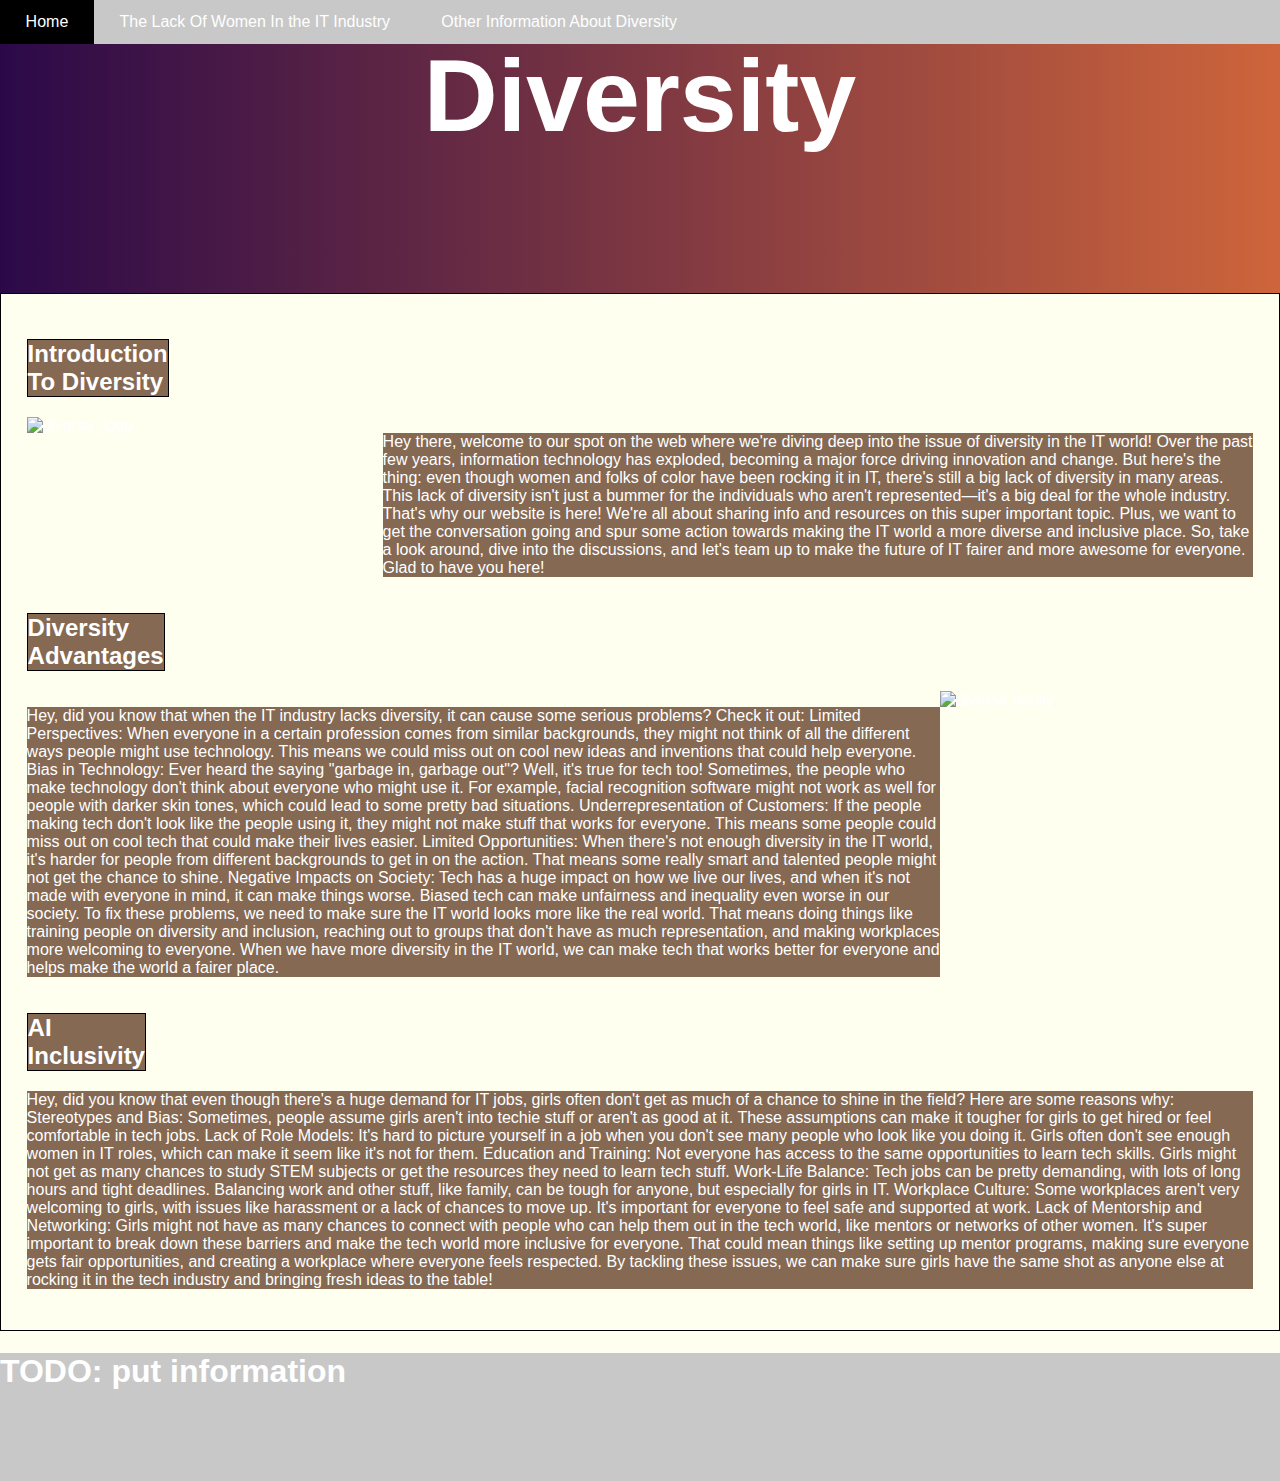
==== index.html @ 940029f0 "Commit 1 For Date:13/02/24" ====
<!DOCTYPE html>
<html lang="en-US">
    <head>
        <title>Diversity In The IT Sector</title>
        <meta charset="UTF-8">
        <meta name="viewport" content="width=device-width, initial-scale=1.0">
        <link rel="stylesheet" href="Hover-master/css/hover-min.css">
        <link rel="stylesheet" href="stylesheet.css">
        <ul>
            <li><a href="index.html">Home</a></li>
            <li><a href="page_2.html">The Lack Of Women In the IT Industry</a></li>
            <li><a href="page_3.html">Other Information About Diversity</a></li>
        </ul>
    </head>
    <body>
            <div class="main_text">
                <div class="main_title">
                    <h1>Diversity</h1>  
                </div>
                <div class="paragraphs">
                    <h2>Introduction To Diversity</h2>
                    <div class="introduction_to_diversity">
                        <img src="Images/image_1.avif" alt="diverse_logo" width="356" height="161">
                        <p>
                            Hey there, welcome to our spot on the web where we're diving deep into the issue of diversity in the IT world! Over the past few years, 
                            information technology has exploded, becoming a major force driving innovation and change. But here's the thing: 
                            even though women and folks of color have been rocking it in IT, there's still a big lack of diversity in many areas.
                            This lack of diversity isn't just a bummer for the individuals who aren't represented—it's a big deal for the whole industry. 
                            That's why our website is here! We're all about sharing info and resources on this super important topic. 
                            Plus, we want to get the conversation going and spur some action towards making the IT world a more diverse and inclusive place.
                            So, take a look around, dive into the discussions, and let's team up to make the future of IT fairer and more awesome for everyone. Glad to have you here!
                        </p>
                    </div>
                    <h2>Diversity Advantages</h2>
                    <div class="diversity_advantages">
                        <p>
                            Hey, did you know that when the IT industry lacks diversity, it can cause some serious problems? Check it out:
                            Limited Perspectives: When everyone in a certain profession comes from similar backgrounds, 
                            they might not think of all the different ways people might use technology. 
                            This means we could miss out on cool new ideas and inventions that could help everyone.
                            Bias in Technology: Ever heard the saying "garbage in, garbage out"? Well, it's true for tech too! Sometimes, 
                            the people who make technology don't think about everyone who might use it. For example, facial recognition software might not work 
                            as well for people with darker skin tones, which could lead to some pretty bad situations.
                            Underrepresentation of Customers: If the people making tech don't look like the people using it, 
                            they might not make stuff that works for everyone. 
                            This means some people could miss out on cool tech that could make their lives easier.
                            Limited Opportunities: When there's not enough diversity in the IT world, it's harder for people 
                            from different backgrounds to get in on the action. 
                            That means some really smart and talented people might not get the chance to shine.
                            Negative Impacts on Society: Tech has a huge impact on how we live our lives, and when 
                            it's not made with everyone in mind, it can make things worse. 
                            Biased tech can make unfairness and inequality even worse in our society.
                            To fix these problems, we need to make sure the IT world looks more like the real world. 
                            That means doing things like training people on diversity and inclusion, 
                            reaching out to groups that don't have as much representation, and making workplaces more 
                            welcoming to everyone. When we have more diversity in the IT world, 
                            we can make tech that works better for everyone and helps make the world a fairer place.
                        </p>
                        <img src="Images/nomad-family-traveling-living-van.avif" alt="diverse family" width="313" height="208">
                    </div>
                    <h2>AI Inclusivity</h2>
                    <p>
                        Hey, did you know that even though there's a huge demand for IT jobs, girls often don't get as much of a chance to shine in the field? Here are some reasons why:
                        Stereotypes and Bias: Sometimes, people assume girls aren't into techie stuff or aren't as good at it. 
                        These assumptions can make it tougher for girls to get hired or feel comfortable in tech jobs.
                        Lack of Role Models: It's hard to picture yourself in a job when you don't see many people who look like you doing it. 
                        Girls often don't see enough women in IT roles, which can make it seem like it's not for them.
                        Education and Training: Not everyone has access to the same opportunities to learn tech skills. 
                        Girls might not get as many chances to study STEM subjects or get the resources they need to learn tech stuff.
                        Work-Life Balance: Tech jobs can be pretty demanding, with lots of long hours and tight deadlines. 
                        Balancing work and other stuff, like family, can be tough for anyone, but especially for girls in IT.
                        Workplace Culture: Some workplaces aren't very welcoming to girls, with issues like harassment or a lack of chances to move up. 
                        It's important for everyone to feel safe and supported at work.
                        Lack of Mentorship and Networking: Girls might not have as many chances to connect with people who can help them out in the tech world, like mentors or networks of other women.
                        It's super important to break down these barriers and make the tech world more inclusive for everyone. 
                        That could mean things like setting up mentor programs, making sure everyone gets fair opportunities, 
                        and creating a workplace where everyone feels respected. By tackling these issues, we can make sure girls have the 
                        same shot as anyone else at rocking it in the tech industry and bringing fresh ideas to the table!
                    </p>
                    <p>
                    
                </p>
            </div>    
        </div>
        <footer>
            <h1>TODO: put information</h1>
        </footer>
    </body>
</html>
---- stylesheet.css ----
.main_title {
    text-align: center;
    background-color: rgb(8, 121, 177) ;
    margin-top: -2.5vw;
    color: white;
    height: 20vw;
    width: 100%;
    font-size: 4vw;
    background: hsla(272, 78%, 16%, 1);
    background: linear-gradient(90deg, hsla(272, 78%, 16%, 1) 0%, hsla(17, 60%, 52%, 1) 100%);
}

body {
    font-family: 'Trebuchet MS', 'Lucida Sans Unicode', 'Lucida Grande', 'Lucida Sans', Arial, sans-serif;
    background-color: rgb(255,255,240);
    margin: 0;
}

ul {
    list-style-type: none;
    margin: 0;
    padding: 0;
    overflow: hidden;
    background-color: rgb(200,200,200);
    position: fixed;
    top: 0;
    left: 0;
    width: 100%;
}

li {
    float: left;
  }
  
li a {
    display: block;
    color: white;
    text-align: center;
    padding: 1vw 2vw;
    text-decoration: none;
}

li a:hover {
    background-color: black;
}

footer {
    background-color: rgb(200,200,200);
    width: 100%;
    height: 10vw;
    color: white;
}

.introduction_to_diversity {
    display: flex;
}

.diversity_advantages {
    display: flex;
}

h2 {
    background-color: rgb(133,105,83);
    border-color: black;
    border-style: groove;
    border-width: thin;
    width: min-content;
    color: white;
}   

.paragraphs {
    padding: 2vw;
    border-color: black;
    border-style: groove;
    border-width: thin;
    color: white;
}

p {
    background-color: rgb(133,105,83);
}
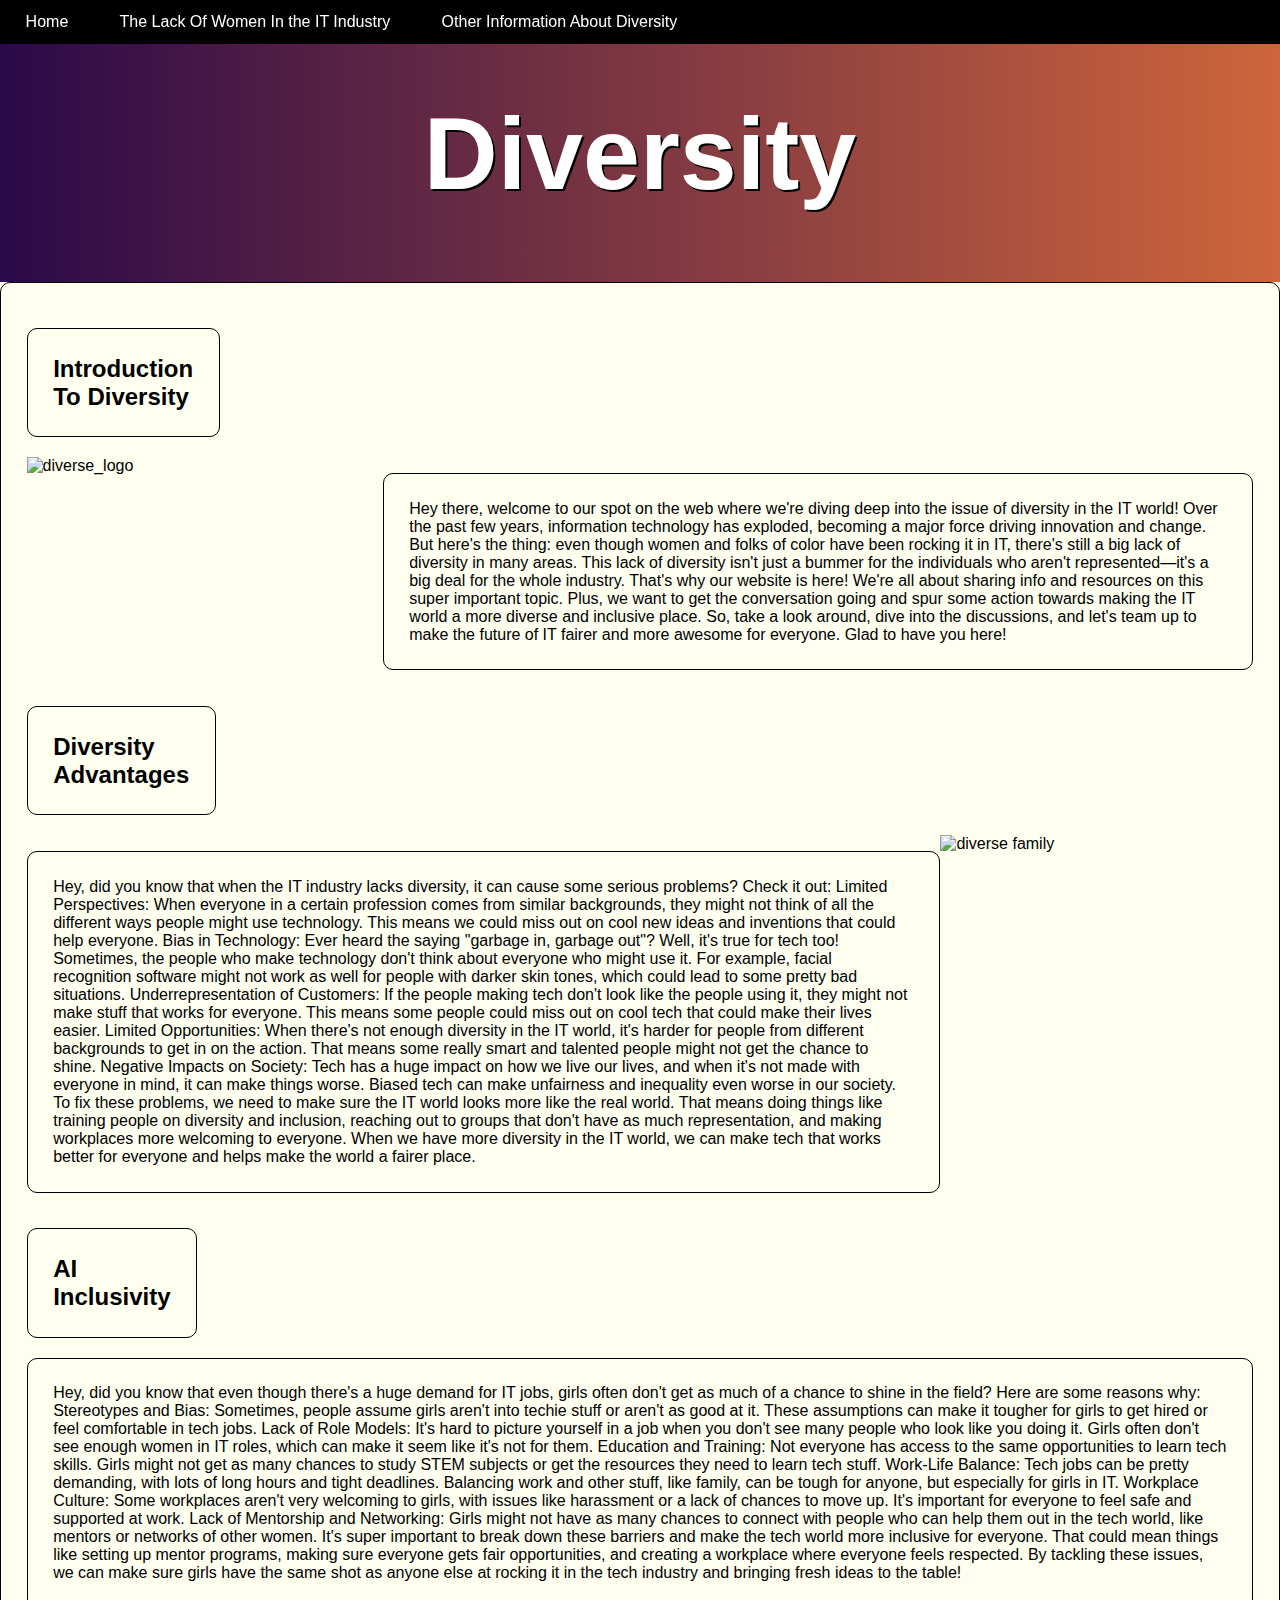
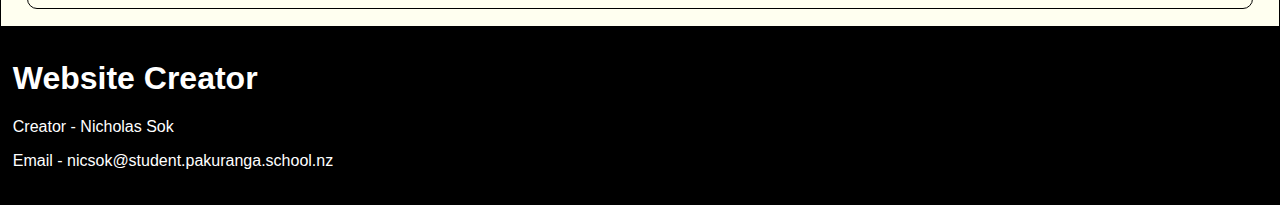
==== commit 25d5677c: "Commit 4 For Date:13/03/24" ====
--- a/index.html
+++ b/index.html
@@ -6,84 +6,83 @@
         <meta name="viewport" content="width=device-width, initial-scale=1.0">
         <link rel="stylesheet" href="Hover-master/css/hover-min.css">
         <link rel="stylesheet" href="stylesheet.css">
-        <ul>
-            <li><a href="index.html">Home</a></li>
-            <li><a href="page_2.html">The Lack Of Women In the IT Industry</a></li>
-            <li><a href="page_3.html">Other Information About Diversity</a></li>
-        </ul>
     </head>
     <body>
-            <div class="main_text">
-                <div class="main_title">
-                    <h1>Diversity</h1>  
+        <ul>
+            <li><a href="index.html" class="hvr-sink">Home</a></li>
+            <li><a href="page_2.html" class="hvr-sink">The Lack Of Women In the IT Industry</a></li>
+            <li><a href="page_3.html" class="hvr-sink">Other Information About Diversity</a></li>
+        </ul>
+        <div class="main_text">
+            <div class="main_title">
+                <h1 class="diversity">Diversity</h1>  
+            </div>
+            <div class="paragraphs">
+                <h2>Introduction To Diversity</h2>
+                <div class="introduction_to_diversity">
+                    <img src="Images/image_1.avif" alt="diverse_logo" width="356" height="161">
+                    <p class="paragraphs">
+                        Hey there, welcome to our spot on the web where we're diving deep into the issue of diversity in the IT world! Over the past few years, 
+                        information technology has exploded, becoming a major force driving innovation and change. But here's the thing: 
+                        even though women and folks of color have been rocking it in IT, there's still a big lack of diversity in many areas.
+                        This lack of diversity isn't just a bummer for the individuals who aren't represented—it's a big deal for the whole industry. 
+                        That's why our website is here! We're all about sharing info and resources on this super important topic. 
+                        Plus, we want to get the conversation going and spur some action towards making the IT world a more diverse and inclusive place.
+                        So, take a look around, dive into the discussions, and let's team up to make the future of IT fairer and more awesome for everyone. Glad to have you here!
+                    </p>
                 </div>
-                <div class="paragraphs">
-                    <h2>Introduction To Diversity</h2>
-                    <div class="introduction_to_diversity">
-                        <img src="Images/image_1.avif" alt="diverse_logo" width="356" height="161">
-                        <p>
-                            Hey there, welcome to our spot on the web where we're diving deep into the issue of diversity in the IT world! Over the past few years, 
-                            information technology has exploded, becoming a major force driving innovation and change. But here's the thing: 
-                            even though women and folks of color have been rocking it in IT, there's still a big lack of diversity in many areas.
-                            This lack of diversity isn't just a bummer for the individuals who aren't represented—it's a big deal for the whole industry. 
-                            That's why our website is here! We're all about sharing info and resources on this super important topic. 
-                            Plus, we want to get the conversation going and spur some action towards making the IT world a more diverse and inclusive place.
-                            So, take a look around, dive into the discussions, and let's team up to make the future of IT fairer and more awesome for everyone. Glad to have you here!
-                        </p>
-                    </div>
-                    <h2>Diversity Advantages</h2>
-                    <div class="diversity_advantages">
-                        <p>
-                            Hey, did you know that when the IT industry lacks diversity, it can cause some serious problems? Check it out:
-                            Limited Perspectives: When everyone in a certain profession comes from similar backgrounds, 
-                            they might not think of all the different ways people might use technology. 
-                            This means we could miss out on cool new ideas and inventions that could help everyone.
-                            Bias in Technology: Ever heard the saying "garbage in, garbage out"? Well, it's true for tech too! Sometimes, 
-                            the people who make technology don't think about everyone who might use it. For example, facial recognition software might not work 
-                            as well for people with darker skin tones, which could lead to some pretty bad situations.
-                            Underrepresentation of Customers: If the people making tech don't look like the people using it, 
-                            they might not make stuff that works for everyone. 
-                            This means some people could miss out on cool tech that could make their lives easier.
-                            Limited Opportunities: When there's not enough diversity in the IT world, it's harder for people 
-                            from different backgrounds to get in on the action. 
-                            That means some really smart and talented people might not get the chance to shine.
-                            Negative Impacts on Society: Tech has a huge impact on how we live our lives, and when 
-                            it's not made with everyone in mind, it can make things worse. 
-                            Biased tech can make unfairness and inequality even worse in our society.
-                            To fix these problems, we need to make sure the IT world looks more like the real world. 
-                            That means doing things like training people on diversity and inclusion, 
-                            reaching out to groups that don't have as much representation, and making workplaces more 
-                            welcoming to everyone. When we have more diversity in the IT world, 
-                            we can make tech that works better for everyone and helps make the world a fairer place.
-                        </p>
-                        <img src="Images/nomad-family-traveling-living-van.avif" alt="diverse family" width="313" height="208">
-                    </div>
-                    <h2>AI Inclusivity</h2>
-                    <p>
-                        Hey, did you know that even though there's a huge demand for IT jobs, girls often don't get as much of a chance to shine in the field? Here are some reasons why:
-                        Stereotypes and Bias: Sometimes, people assume girls aren't into techie stuff or aren't as good at it. 
-                        These assumptions can make it tougher for girls to get hired or feel comfortable in tech jobs.
-                        Lack of Role Models: It's hard to picture yourself in a job when you don't see many people who look like you doing it. 
-                        Girls often don't see enough women in IT roles, which can make it seem like it's not for them.
-                        Education and Training: Not everyone has access to the same opportunities to learn tech skills. 
-                        Girls might not get as many chances to study STEM subjects or get the resources they need to learn tech stuff.
-                        Work-Life Balance: Tech jobs can be pretty demanding, with lots of long hours and tight deadlines. 
-                        Balancing work and other stuff, like family, can be tough for anyone, but especially for girls in IT.
-                        Workplace Culture: Some workplaces aren't very welcoming to girls, with issues like harassment or a lack of chances to move up. 
-                        It's important for everyone to feel safe and supported at work.
-                        Lack of Mentorship and Networking: Girls might not have as many chances to connect with people who can help them out in the tech world, like mentors or networks of other women.
-                        It's super important to break down these barriers and make the tech world more inclusive for everyone. 
-                        That could mean things like setting up mentor programs, making sure everyone gets fair opportunities, 
-                        and creating a workplace where everyone feels respected. By tackling these issues, we can make sure girls have the 
-                        same shot as anyone else at rocking it in the tech industry and bringing fresh ideas to the table!
+                <h2 >Diversity Advantages</h2>
+                <div class="diversity_advantages">
+                    <p class="paragraphs">
+                        Hey, did you know that when the IT industry lacks diversity, it can cause some serious problems? Check it out:
+                        Limited Perspectives: When everyone in a certain profession comes from similar backgrounds, 
+                        they might not think of all the different ways people might use technology. 
+                        This means we could miss out on cool new ideas and inventions that could help everyone.
+                        Bias in Technology: Ever heard the saying "garbage in, garbage out"? Well, it's true for tech too! Sometimes, 
+                        the people who make technology don't think about everyone who might use it. For example, facial recognition software might not work 
+                        as well for people with darker skin tones, which could lead to some pretty bad situations.
+                        Underrepresentation of Customers: If the people making tech don't look like the people using it, 
+                        they might not make stuff that works for everyone. 
+                        This means some people could miss out on cool tech that could make their lives easier.
+                        Limited Opportunities: When there's not enough diversity in the IT world, it's harder for people 
+                        from different backgrounds to get in on the action. 
+                        That means some really smart and talented people might not get the chance to shine.
+                        Negative Impacts on Society: Tech has a huge impact on how we live our lives, and when 
+                        it's not made with everyone in mind, it can make things worse. 
+                        Biased tech can make unfairness and inequality even worse in our society.
+                        To fix these problems, we need to make sure the IT world looks more like the real world. 
+                        That means doing things like training people on diversity and inclusion, 
+                        reaching out to groups that don't have as much representation, and making workplaces more 
+                        welcoming to everyone. When we have more diversity in the IT world, 
+                        we can make tech that works better for everyone and helps make the world a fairer place.
                     </p>
-                    <p>
-                    
+                    <img src="Images/nomad-family-traveling-living-van.avif" alt="diverse family" width="313" height="208">
+                </div>
+                <h2 >AI Inclusivity</h2>
+                <p class="paragraphs">
+                    Hey, did you know that even though there's a huge demand for IT jobs, girls often don't get as much of a chance to shine in the field? Here are some reasons why:
+                    Stereotypes and Bias: Sometimes, people assume girls aren't into techie stuff or aren't as good at it. 
+                    These assumptions can make it tougher for girls to get hired or feel comfortable in tech jobs.
+                    Lack of Role Models: It's hard to picture yourself in a job when you don't see many people who look like you doing it. 
+                    Girls often don't see enough women in IT roles, which can make it seem like it's not for them.
+                    Education and Training: Not everyone has access to the same opportunities to learn tech skills. 
+                    Girls might not get as many chances to study STEM subjects or get the resources they need to learn tech stuff.
+                    Work-Life Balance: Tech jobs can be pretty demanding, with lots of long hours and tight deadlines. 
+                    Balancing work and other stuff, like family, can be tough for anyone, but especially for girls in IT.
+                    Workplace Culture: Some workplaces aren't very welcoming to girls, with issues like harassment or a lack of chances to move up. 
+                    It's important for everyone to feel safe and supported at work.
+                    Lack of Mentorship and Networking: Girls might not have as many chances to connect with people who can help them out in the tech world, like mentors or networks of other women.
+                    It's super important to break down these barriers and make the tech world more inclusive for everyone. 
+                    That could mean things like setting up mentor programs, making sure everyone gets fair opportunities, 
+                    and creating a workplace where everyone feels respected. By tackling these issues, we can make sure girls have the 
+                    same shot as anyone else at rocking it in the tech industry and bringing fresh ideas to the table!
                 </p>
-            </div>    
-        </div>
+            </div>
+        </div>    
         <footer>
-            <h1>TODO: put information</h1>
+            <h1>Website Creator</h1>
+            <p>Creator - Nicholas Sok</p>
+            <p>Email - nicsok@student.pakuranga.school.nz</p>
         </footer>
     </body>
 </html>--- a/stylesheet.css
+++ b/stylesheet.css
@@ -1,7 +1,11 @@
 .main_title {
+    text-shadow: 2px 2px black;
+    display: flex;
+    justify-content: center;
+    align-items: center;
     text-align: center;
     background-color: rgb(8, 121, 177) ;
-    margin-top: -2.5vw;
+    margin-top: 2vw;
     color: white;
     height: 20vw;
     width: 100%;
@@ -12,7 +16,7 @@
 
 body {
     font-family: 'Trebuchet MS', 'Lucida Sans Unicode', 'Lucida Grande', 'Lucida Sans', Arial, sans-serif;
-    background-color: rgb(255,255,240);
+    background-color: #fffff0;
     margin: 0;
 }
 
@@ -21,7 +25,7 @@
     margin: 0;
     padding: 0;
     overflow: hidden;
-    background-color: rgb(200,200,200);
+    background-color: black;
     position: fixed;
     top: 0;
     left: 0;
@@ -45,9 +49,11 @@
 }
 
 footer {
-    background-color: rgb(200,200,200);
+    padding: 1vw;
+    background-color: black;
     width: 100%;
-    height: 10vw;
+    margin-top: -2vw;
+    height: 12vw;
     color: white;
 }
 
@@ -60,22 +66,24 @@
 }
 
 h2 {
-    background-color: rgb(133,105,83);
+    padding: 2vw;
+    border-radius: 10px;
     border-color: black;
     border-style: groove;
     border-width: thin;
     width: min-content;
-    color: white;
+    color: black;
 }   
 
 .paragraphs {
     padding: 2vw;
+    border-radius: 10px;
     border-color: black;
     border-style: groove;
     border-width: thin;
-    color: white;
 }
 
-p {
-    background-color: rgb(133,105,83);
+li.hvr-sink {
+    display: block;
 }
+
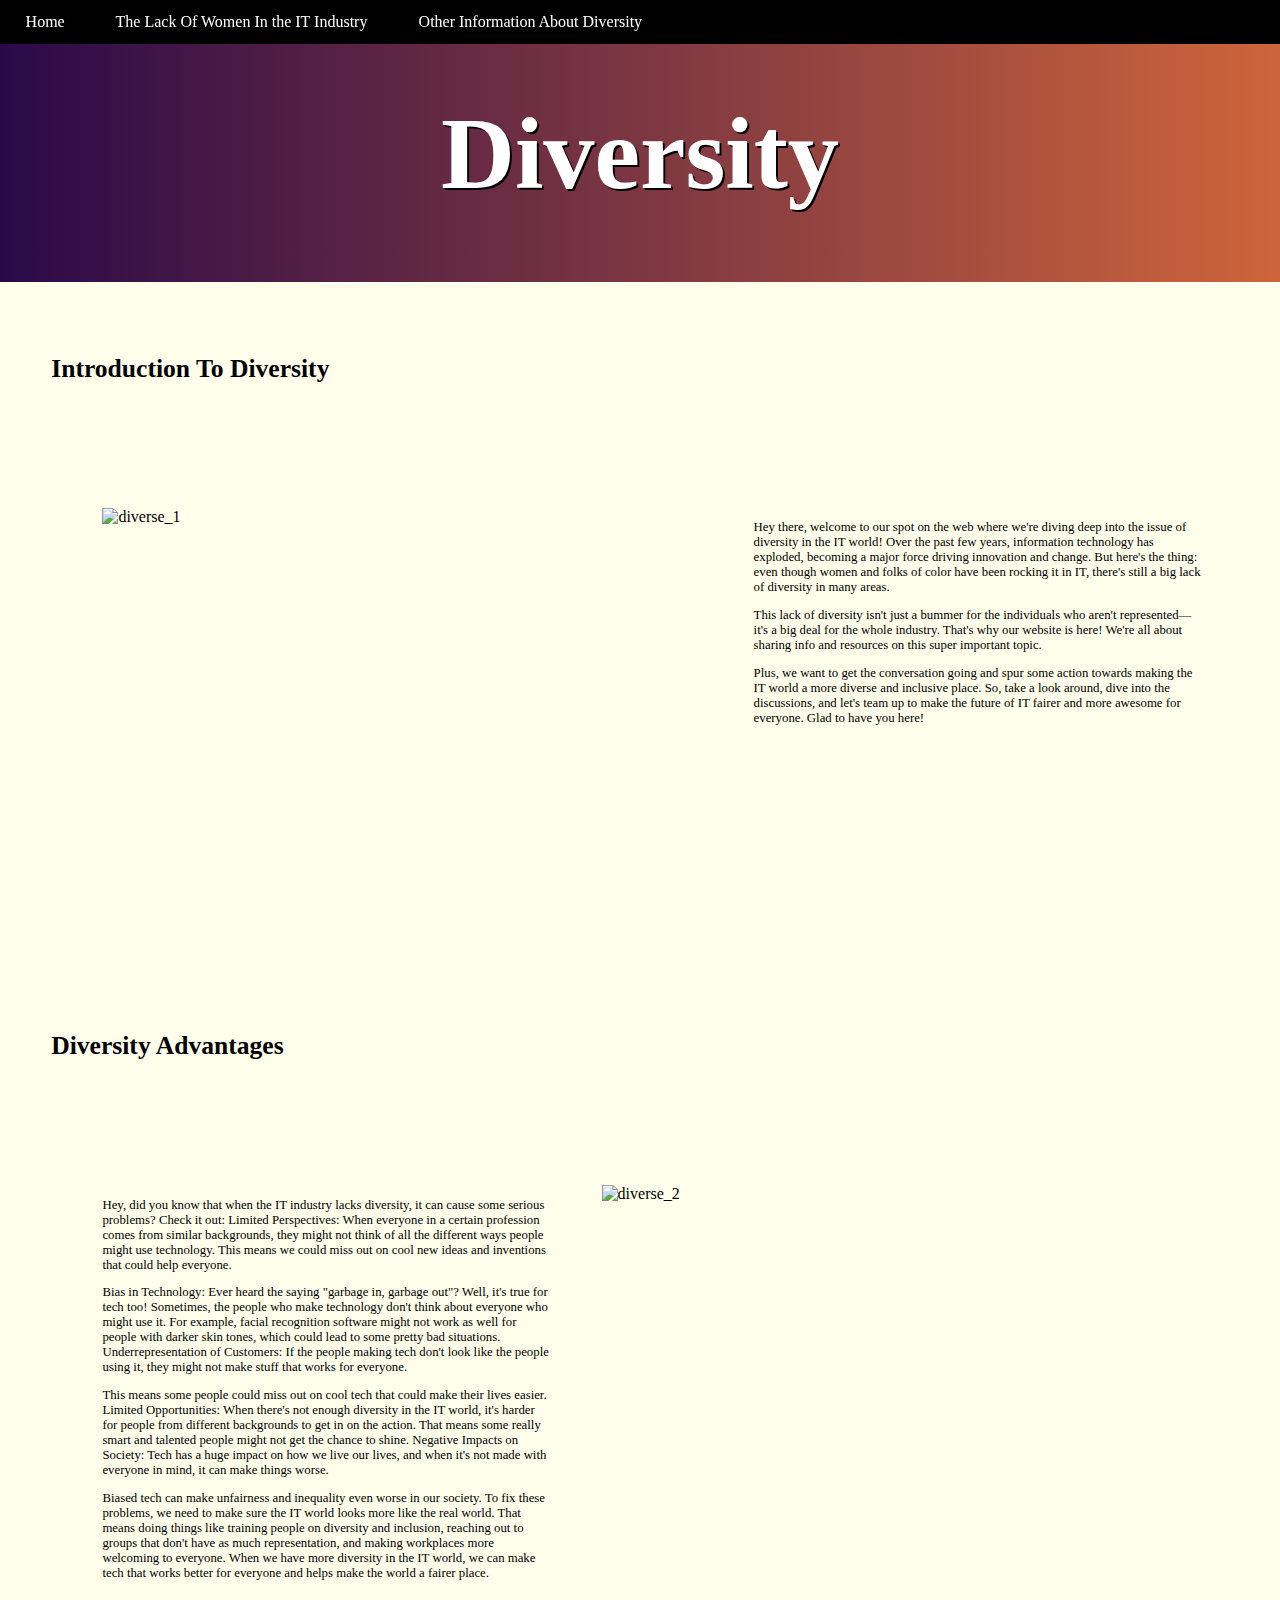
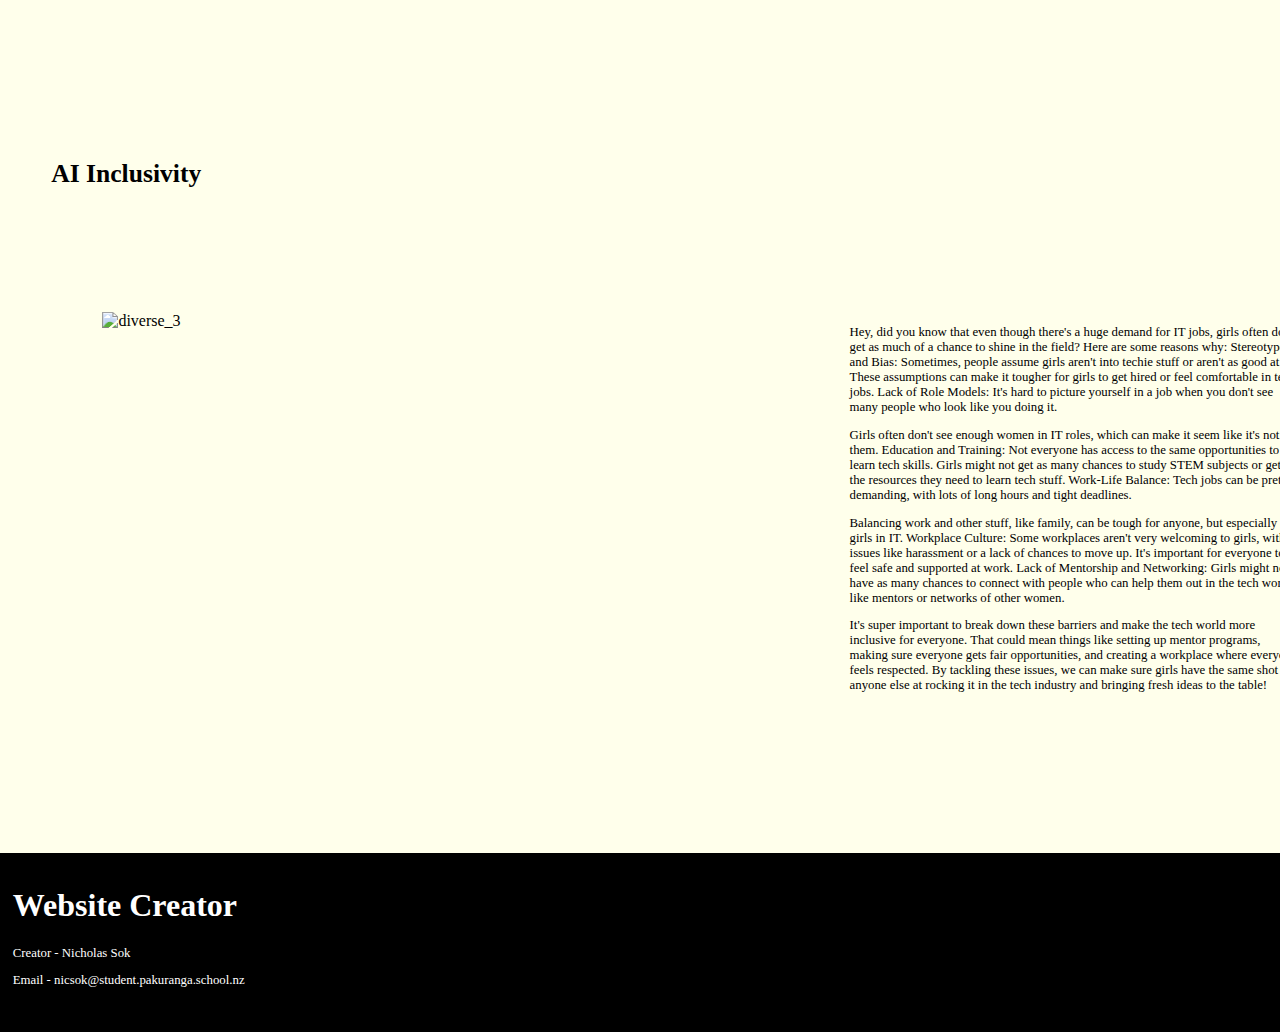
==== commit fa8ed3f9: "Version 2 Of Website 14/03/24" ====
--- a/index.html
+++ b/index.html
@@ -17,66 +17,91 @@
             <div class="main_title">
                 <h1 class="diversity">Diversity</h1>  
             </div>
-            <div class="paragraphs">
+            <div class="main_paragraphs">
                 <h2>Introduction To Diversity</h2>
-                <div class="introduction_to_diversity">
-                    <img src="Images/image_1.avif" alt="diverse_logo" width="356" height="161">
-                    <p class="paragraphs">
-                        Hey there, welcome to our spot on the web where we're diving deep into the issue of diversity in the IT world! Over the past few years, 
-                        information technology has exploded, becoming a major force driving innovation and change. But here's the thing: 
-                        even though women and folks of color have been rocking it in IT, there's still a big lack of diversity in many areas.
-                        This lack of diversity isn't just a bummer for the individuals who aren't represented—it's a big deal for the whole industry. 
-                        That's why our website is here! We're all about sharing info and resources on this super important topic. 
-                        Plus, we want to get the conversation going and spur some action towards making the IT world a more diverse and inclusive place.
-                        So, take a look around, dive into the discussions, and let's team up to make the future of IT fairer and more awesome for everyone. Glad to have you here!
-                    </p>
+                <div class="image_and_paragraph_gap">
+                    <img src="Images/diversity_1.avif" alt="diverse_1" width="600" height="400">
+                    <div class="container">
+                        <p>
+                            Hey there, welcome to our spot on the web where we're diving deep into the issue of diversity in the IT world! Over the past few years, 
+                            information technology has exploded, becoming a major force driving innovation and change. But here's the thing: 
+                            even though women and folks of color have been rocking it in IT, there's still a big lack of diversity in many areas.
+                        </p>
+                        <p> 
+                            This lack of diversity isn't just a bummer for the individuals who aren't represented—it's a big deal for the whole industry. 
+                            That's why our website is here! We're all about sharing info and resources on this super important topic. 
+                        <p>
+                            Plus, we want to get the conversation going and spur some action towards making the IT world a more diverse and inclusive place.
+                            So, take a look around, dive into the discussions, and let's team up to make the future of IT fairer and more awesome for everyone. Glad to have you here!
+                        </p>
+                    </div>
                 </div>
                 <h2 >Diversity Advantages</h2>
-                <div class="diversity_advantages">
-                    <p class="paragraphs">
-                        Hey, did you know that when the IT industry lacks diversity, it can cause some serious problems? Check it out:
-                        Limited Perspectives: When everyone in a certain profession comes from similar backgrounds, 
-                        they might not think of all the different ways people might use technology. 
-                        This means we could miss out on cool new ideas and inventions that could help everyone.
-                        Bias in Technology: Ever heard the saying "garbage in, garbage out"? Well, it's true for tech too! Sometimes, 
-                        the people who make technology don't think about everyone who might use it. For example, facial recognition software might not work 
-                        as well for people with darker skin tones, which could lead to some pretty bad situations.
-                        Underrepresentation of Customers: If the people making tech don't look like the people using it, 
-                        they might not make stuff that works for everyone. 
-                        This means some people could miss out on cool tech that could make their lives easier.
-                        Limited Opportunities: When there's not enough diversity in the IT world, it's harder for people 
-                        from different backgrounds to get in on the action. 
-                        That means some really smart and talented people might not get the chance to shine.
-                        Negative Impacts on Society: Tech has a huge impact on how we live our lives, and when 
-                        it's not made with everyone in mind, it can make things worse. 
-                        Biased tech can make unfairness and inequality even worse in our society.
-                        To fix these problems, we need to make sure the IT world looks more like the real world. 
-                        That means doing things like training people on diversity and inclusion, 
-                        reaching out to groups that don't have as much representation, and making workplaces more 
-                        welcoming to everyone. When we have more diversity in the IT world, 
-                        we can make tech that works better for everyone and helps make the world a fairer place.
-                    </p>
-                    <img src="Images/nomad-family-traveling-living-van.avif" alt="diverse family" width="313" height="208">
+                <div class="image_and_paragraph_gap">
+                    <div class="container">
+                        <p>
+                            Hey, did you know that when the IT industry lacks diversity, it can cause some serious problems? Check it out:
+                            Limited Perspectives: When everyone in a certain profession comes from similar backgrounds, 
+                            they might not think of all the different ways people might use technology. 
+                            This means we could miss out on cool new ideas and inventions that could help everyone.
+                        </p>
+                        <p>
+                            Bias in Technology: Ever heard the saying "garbage in, garbage out"? Well, it's true for tech too! Sometimes, 
+                            the people who make technology don't think about everyone who might use it. For example, facial recognition software might not work 
+                            as well for people with darker skin tones, which could lead to some pretty bad situations.
+                            Underrepresentation of Customers: If the people making tech don't look like the people using it, 
+                            they might not make stuff that works for everyone. 
+                        </p>
+                        <p>
+                            This means some people could miss out on cool tech that could make their lives easier.
+                            Limited Opportunities: When there's not enough diversity in the IT world, it's harder for people 
+                            from different backgrounds to get in on the action. 
+                            That means some really smart and talented people might not get the chance to shine.
+                            Negative Impacts on Society: Tech has a huge impact on how we live our lives, and when 
+                            it's not made with everyone in mind, it can make things worse. 
+                        </p>
+                        <p>
+                            Biased tech can make unfairness and inequality even worse in our society.
+                            To fix these problems, we need to make sure the IT world looks more like the real world. 
+                            That means doing things like training people on diversity and inclusion, 
+                            reaching out to groups that don't have as much representation, and making workplaces more 
+                            welcoming to everyone. When we have more diversity in the IT world, 
+                            we can make tech that works better for everyone and helps make the world a fairer place.
+                        </p>
+                    </div>
+                    <img src="Images/diversity_2.avif" alt="diverse_2" width="600" height="450">
                 </div>
                 <h2 >AI Inclusivity</h2>
-                <p class="paragraphs">
-                    Hey, did you know that even though there's a huge demand for IT jobs, girls often don't get as much of a chance to shine in the field? Here are some reasons why:
-                    Stereotypes and Bias: Sometimes, people assume girls aren't into techie stuff or aren't as good at it. 
-                    These assumptions can make it tougher for girls to get hired or feel comfortable in tech jobs.
-                    Lack of Role Models: It's hard to picture yourself in a job when you don't see many people who look like you doing it. 
-                    Girls often don't see enough women in IT roles, which can make it seem like it's not for them.
-                    Education and Training: Not everyone has access to the same opportunities to learn tech skills. 
-                    Girls might not get as many chances to study STEM subjects or get the resources they need to learn tech stuff.
-                    Work-Life Balance: Tech jobs can be pretty demanding, with lots of long hours and tight deadlines. 
-                    Balancing work and other stuff, like family, can be tough for anyone, but especially for girls in IT.
-                    Workplace Culture: Some workplaces aren't very welcoming to girls, with issues like harassment or a lack of chances to move up. 
-                    It's important for everyone to feel safe and supported at work.
-                    Lack of Mentorship and Networking: Girls might not have as many chances to connect with people who can help them out in the tech world, like mentors or networks of other women.
-                    It's super important to break down these barriers and make the tech world more inclusive for everyone. 
-                    That could mean things like setting up mentor programs, making sure everyone gets fair opportunities, 
-                    and creating a workplace where everyone feels respected. By tackling these issues, we can make sure girls have the 
-                    same shot as anyone else at rocking it in the tech industry and bringing fresh ideas to the table!
-                </p>
+                <div class="image_and_paragraph_gap">
+                    <img src="Images/diversity_3.avif" alt="diverse_3" width="696" height="464">
+                    <div class="container">
+                        <p>
+                            Hey, did you know that even though there's a huge demand for IT jobs, girls often don't get as much of a chance to shine in the field? Here are some reasons why:
+                            Stereotypes and Bias: Sometimes, people assume girls aren't into techie stuff or aren't as good at it. 
+                            These assumptions can make it tougher for girls to get hired or feel comfortable in tech jobs.
+                            Lack of Role Models: It's hard to picture yourself in a job when you don't see many people who look like you doing it. 
+                        </p>
+                        <p>
+                            Girls often don't see enough women in IT roles, which can make it seem like it's not for them.
+                            Education and Training: Not everyone has access to the same opportunities to learn tech skills. 
+                            Girls might not get as many chances to study STEM subjects or get the resources they need to learn tech stuff.
+                            Work-Life Balance: Tech jobs can be pretty demanding, with lots of long hours and tight deadlines. 
+                        </p>
+                        <p>
+                            Balancing work and other stuff, like family, can be tough for anyone, but especially for girls in IT.
+                            Workplace Culture: Some workplaces aren't very welcoming to girls, with issues like harassment or a lack of chances to move up. 
+                            It's important for everyone to feel safe and supported at work.
+                            Lack of Mentorship and Networking: Girls might not have as many chances to connect with people who can help them out in the tech world, 
+                            like mentors or networks of other women.
+                        </p>
+                        <p>
+                            It's super important to break down these barriers and make the tech world more inclusive for everyone. 
+                            That could mean things like setting up mentor programs, making sure everyone gets fair opportunities, 
+                            and creating a workplace where everyone feels respected. By tackling these issues, we can make sure girls have the 
+                            same shot as anyone else at rocking it in the tech industry and bringing fresh ideas to the table!
+                        </p>
+                    </div>
+                </div>
             </div>
         </div>    
         <footer>
--- a/stylesheet.css
+++ b/stylesheet.css
@@ -15,8 +15,8 @@
 }
 
 body {
-    font-family: 'Trebuchet MS', 'Lucida Sans Unicode', 'Lucida Grande', 'Lucida Sans', Arial, sans-serif;
-    background-color: #fffff0;
+    font-family: 'Times New Roman', Times, serif;
+    background-color: hsl(60, 100%, 96%);
     margin: 0;
 }
 
@@ -57,33 +57,44 @@
     color: white;
 }
 
+
 .introduction_to_diversity {
+    gap: 4vw;
+    padding: 6vw;
     display: flex;
 }
 
-.diversity_advantages {
+.image_and_paragraph_gap{
+    gap: 4vw;
+    padding: 6vw;
     display: flex;
 }
 
 h2 {
+    font-size: 2vw;
     padding: 2vw;
-    border-radius: 10px;
-    border-color: black;
-    border-style: groove;
-    border-width: thin;
-    width: min-content;
     color: black;
 }   
 
-.paragraphs {
+.main_paragraphs {
     padding: 2vw;
-    border-radius: 10px;
-    border-color: black;
-    border-style: groove;
-    border-width: thin;
+    width: 70%;
+}
+
+p.container {
+    column-gap: 20px;    
+}
+
+p {
+    font-size: 1vw;
+    width: 35vw;
 }
 
 li.hvr-sink {
     display: block;
 }
 
+.ai_inclusivity {
+    display: flex;
+}
+
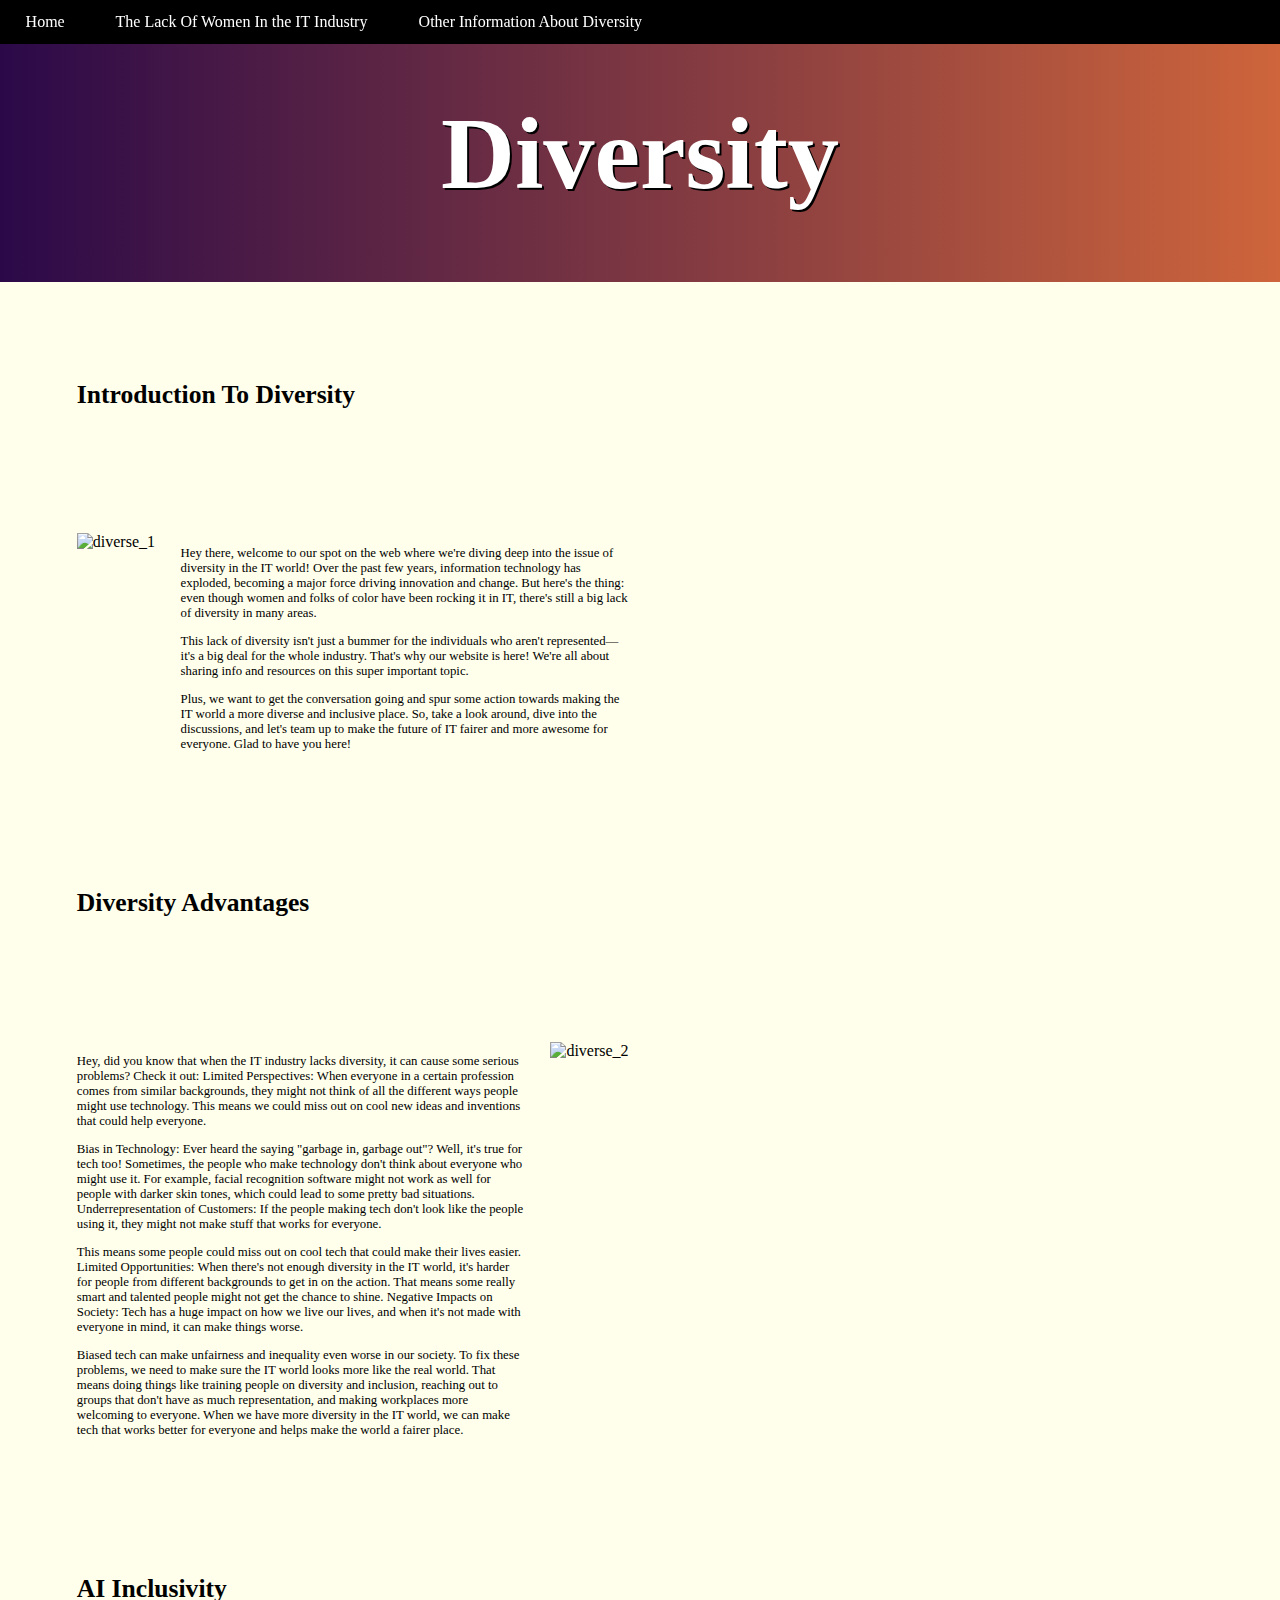
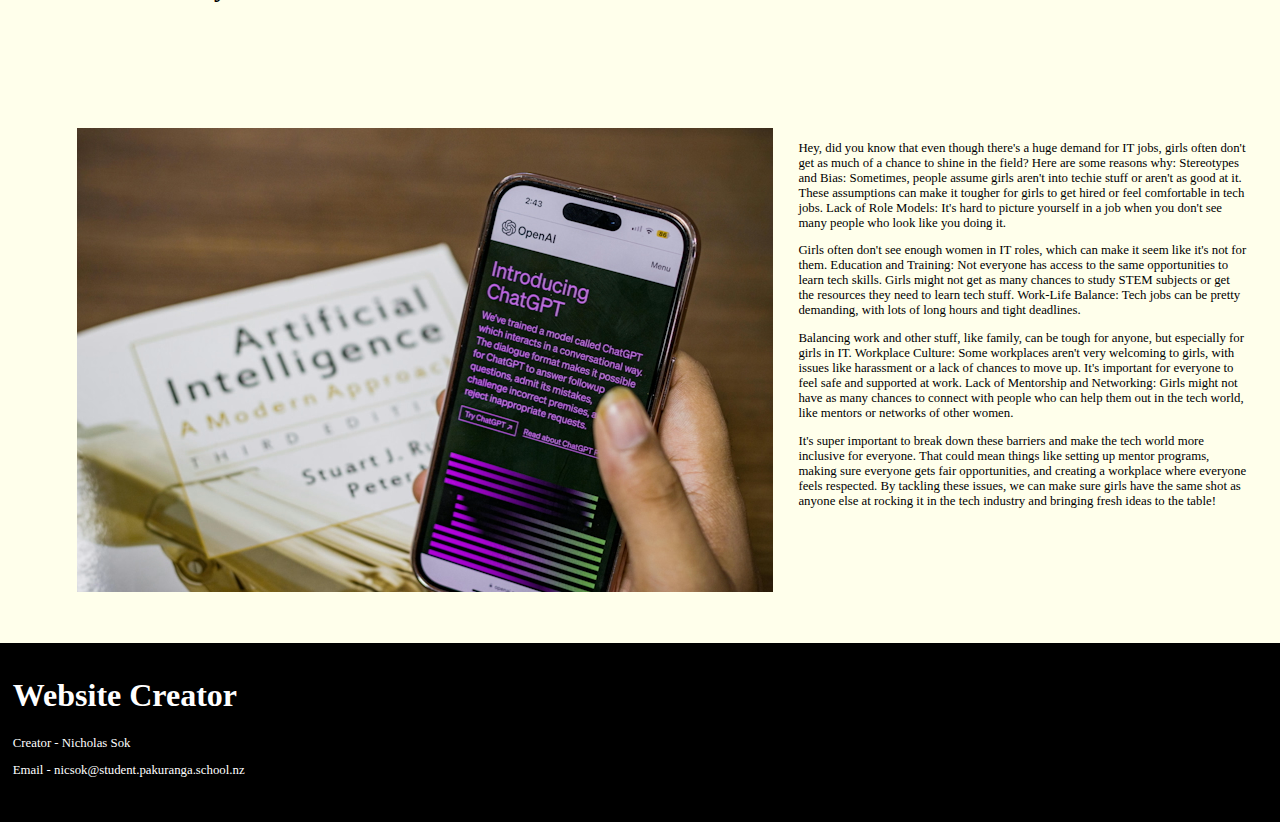
==== commit 86109d04: "Commit 1 For Date:15/03/24" ====
--- a/index.html
+++ b/index.html
@@ -20,7 +20,7 @@
             <div class="main_paragraphs">
                 <h2>Introduction To Diversity</h2>
                 <div class="image_and_paragraph_gap">
-                    <img src="Images/diversity_1.avif" alt="diverse_1" width="600" height="400">
+                    <img src="Images/diversity_1.avif" alt="diverse_1">
                     <div class="container">
                         <p>
                             Hey there, welcome to our spot on the web where we're diving deep into the issue of diversity in the IT world! Over the past few years, 
@@ -69,7 +69,7 @@
                             we can make tech that works better for everyone and helps make the world a fairer place.
                         </p>
                     </div>
-                    <img src="Images/diversity_2.avif" alt="diverse_2" width="600" height="450">
+                    <img src="Images/diversity_2.avif" alt="diverse_2" width="600" height="389">
                 </div>
                 <h2 >AI Inclusivity</h2>
                 <div class="image_and_paragraph_gap">
--- a/stylesheet.css
+++ b/stylesheet.css
@@ -24,7 +24,6 @@
     list-style-type: none;
     margin: 0;
     padding: 0;
-    overflow: hidden;
     background-color: black;
     position: fixed;
     top: 0;
@@ -57,22 +56,15 @@
     color: white;
 }
 
-
-.introduction_to_diversity {
-    gap: 4vw;
-    padding: 6vw;
-    display: flex;
-}
-
 .image_and_paragraph_gap{
-    gap: 4vw;
-    padding: 6vw;
+    gap: 2vw;
+    padding: 4vw;
     display: flex;
 }
 
 h2 {
     font-size: 2vw;
-    padding: 2vw;
+    padding: 4vw;
     color: black;
 }   
 
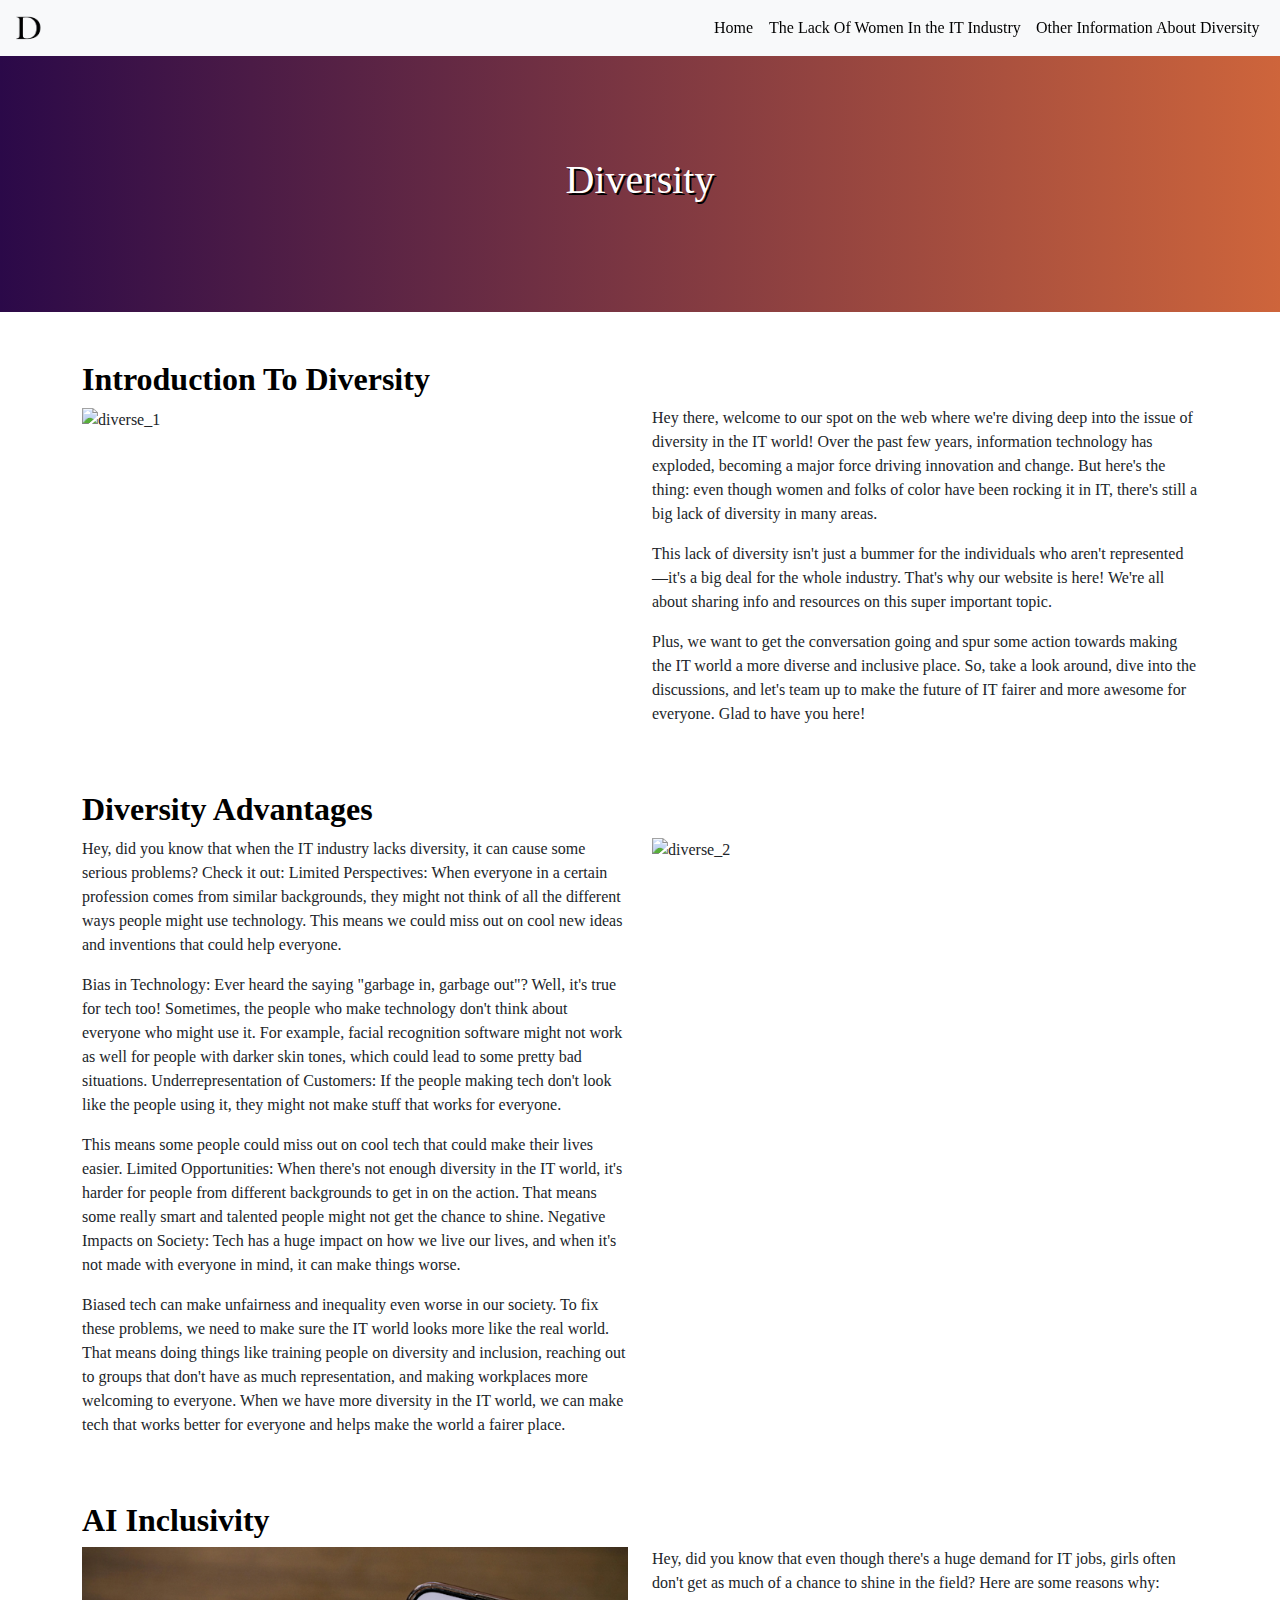
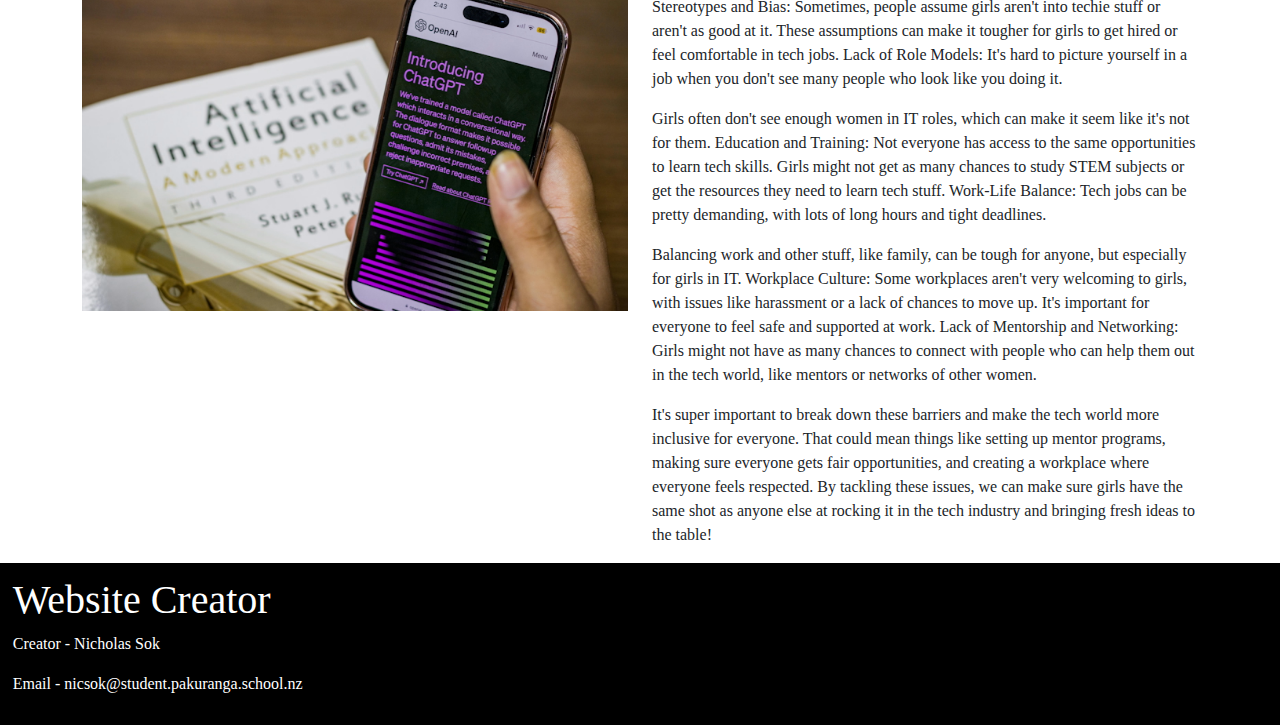
==== commit 2f100031: "Commit 3 For Date:16/03/24" ====
--- a/index.html
+++ b/index.html
@@ -3,103 +3,169 @@
     <head>
         <title>Diversity In The IT Sector</title>
         <meta charset="UTF-8">
-        <meta name="viewport" content="width=device-width, initial-scale=1.0">
+        <meta name="viewport" content="width=device-width, initial-scale=1.0"> 
+        <link rel="stylesheet" href="https://cdnjs.cloudflare.com/ajax/libs/font-awesome/4.7.0/css/font-awesome.min.css">
+        <link href="https://cdn.jsdelivr.net/npm/bootstrap@5.3.3/dist/css/bootstrap.min.css" rel="stylesheet">
+        <script src="https://cdn.jsdelivr.net/npm/bootstrap@5.3.3/dist/js/bootstrap.bundle.min.js"></script>
         <link rel="stylesheet" href="Hover-master/css/hover-min.css">
         <link rel="stylesheet" href="stylesheet.css">
     </head>
     <body>
-        <ul>
-            <li><a href="index.html" class="hvr-sink">Home</a></li>
-            <li><a href="page_2.html" class="hvr-sink">The Lack Of Women In the IT Industry</a></li>
-            <li><a href="page_3.html" class="hvr-sink">Other Information About Diversity</a></li>
-        </ul>
+        
+        <!-- mobile navbar -->
+        <nav class="navbar bg-body-tertiary fixed-top d-sm-none">
+            <div class="container-fluid">
+                <img alt="Diversity Logo" src="Images/diversity_logo.png" class="img-fluid" width="32">
+                <button class="navbar-toggler ms-auto" type="button" data-bs-toggle="offcanvas" data-bs-target="#offcanvasNavbar" aria-controls="offcanvasNavbar">
+                    <span class="navbar-toggler-icon"></span>
+                </button>
+                <div class="offcanvas offcanvas-end" tabindex="-1" id="offcanvasNavbar">
+                    <div class="offcanvas-header">
+                        <button type="button" class="btn-close" data-bs-dismiss="offcanvas" aria-label="Close"></button>
+                    </div>
+                    <div class="offcanvas-body">
+                        <ul class="navbar-nav justify-content-end flex-grow-1 pe-3">
+                            <!--page links-->
+                            <li class="nav-item">
+                                <a class="nav-link active" aria-current="page" href="index.html">Home</a>
+                            </li>
+                            <li class="nav-item">
+                                <a class="nav-link active" aria-current="page" href="page_2.html">The Lack Of Women In the IT Industry</a>
+                            </li>
+                            <li class="nav-item">
+                                <a class="nav-link active" aria-current="page" href="page_3.html">Other Information About Diversity</a>
+                            </li>
+                        </ul>
+                    </div>
+                </div>
+            </div>
+        </nav>
+
+        <!-- desktop navbar-->
+        <nav class="d-none d-sm-block">
+            <nav class="navbar navbar-expand-lg bg-body-tertiary">
+                <div class="container-fluid">
+                    <img alt="Diversity Logo" src="Images/diversity_logo.png" class="img-fluid" width="32">
+                    <button class="navbar-toggler" type="button" data-bs-toggle="collapse" data-bs-target="#navbarNav" aria-controls="navbarNav" aria-expanded="false" aria-label="Toggle navigation">
+                        <span class="navbar-toggler-icon"></span>
+                    </button>
+                    <div class="collapse navbar-collapse" id="navbarNav">
+                        <ul class="navbar-nav ms-auto">
+                            <!--page links-->
+                            <li class="nav-item">
+                                <a class="nav-link active hvr-sink" aria-current="page" href="index.html">Home</a>
+                            </li>
+                            <li class="nav-item">
+                                <a class="nav-link active hvr-sink" aria-current="page" href="page_2.html">The Lack Of Women In the IT Industry</a>
+                            </li>
+                            <li class="nav-item">
+                                <a class="nav-link active hvr-sink" aria-current="page" href="page_3.html">Other Information About Diversity</a>
+                            </li>
+                        </ul>
+                    </div>
+                </div>
+            </nav>
+        </nav>
+
         <div class="main_text">
             <div class="main_title">
                 <h1 class="diversity">Diversity</h1>  
             </div>
             <div class="main_paragraphs">
-                <h2>Introduction To Diversity</h2>
-                <div class="image_and_paragraph_gap">
-                    <img src="Images/diversity_1.avif" alt="diverse_1">
-                    <div class="container">
-                        <p>
-                            Hey there, welcome to our spot on the web where we're diving deep into the issue of diversity in the IT world! Over the past few years, 
-                            information technology has exploded, becoming a major force driving innovation and change. But here's the thing: 
-                            even though women and folks of color have been rocking it in IT, there's still a big lack of diversity in many areas.
-                        </p>
-                        <p> 
-                            This lack of diversity isn't just a bummer for the individuals who aren't represented—it's a big deal for the whole industry. 
-                            That's why our website is here! We're all about sharing info and resources on this super important topic. 
-                        <p>
-                            Plus, we want to get the conversation going and spur some action towards making the IT world a more diverse and inclusive place.
-                            So, take a look around, dive into the discussions, and let's team up to make the future of IT fairer and more awesome for everyone. Glad to have you here!
-                        </p>
+                <div class="container mt-5">
+                    <h2>Introduction To Diversity</h2>
+                    <div class="row d-flex align-item-center">
+                        <div class="col-md-6">
+                            <img src="Images/diversity_1.avif" alt="diverse_1" class="img-fluid">
+                        </div>
+                        <div class="col-md-6">
+                            <p>
+                                Hey there, welcome to our spot on the web where we're diving deep into the issue of diversity in the IT world! Over the past few years, 
+                                information technology has exploded, becoming a major force driving innovation and change. But here's the thing: 
+                                even though women and folks of color have been rocking it in IT, there's still a big lack of diversity in many areas.
+                            </p>
+                            <p> 
+                                This lack of diversity isn't just a bummer for the individuals who aren't represented—it's a big deal for the whole industry. 
+                                That's why our website is here! We're all about sharing info and resources on this super important topic. 
+                            <p>
+                                Plus, we want to get the conversation going and spur some action towards making the IT world a more diverse and inclusive place.
+                                So, take a look around, dive into the discussions, and let's team up to make the future of IT fairer and more awesome for everyone. Glad to have you here!
+                            </p>
+                        </div>
                     </div>
                 </div>
-                <h2 >Diversity Advantages</h2>
-                <div class="image_and_paragraph_gap">
-                    <div class="container">
-                        <p>
-                            Hey, did you know that when the IT industry lacks diversity, it can cause some serious problems? Check it out:
-                            Limited Perspectives: When everyone in a certain profession comes from similar backgrounds, 
-                            they might not think of all the different ways people might use technology. 
-                            This means we could miss out on cool new ideas and inventions that could help everyone.
-                        </p>
-                        <p>
-                            Bias in Technology: Ever heard the saying "garbage in, garbage out"? Well, it's true for tech too! Sometimes, 
-                            the people who make technology don't think about everyone who might use it. For example, facial recognition software might not work 
-                            as well for people with darker skin tones, which could lead to some pretty bad situations.
-                            Underrepresentation of Customers: If the people making tech don't look like the people using it, 
-                            they might not make stuff that works for everyone. 
-                        </p>
-                        <p>
-                            This means some people could miss out on cool tech that could make their lives easier.
-                            Limited Opportunities: When there's not enough diversity in the IT world, it's harder for people 
-                            from different backgrounds to get in on the action. 
-                            That means some really smart and talented people might not get the chance to shine.
-                            Negative Impacts on Society: Tech has a huge impact on how we live our lives, and when 
-                            it's not made with everyone in mind, it can make things worse. 
-                        </p>
-                        <p>
-                            Biased tech can make unfairness and inequality even worse in our society.
-                            To fix these problems, we need to make sure the IT world looks more like the real world. 
-                            That means doing things like training people on diversity and inclusion, 
-                            reaching out to groups that don't have as much representation, and making workplaces more 
-                            welcoming to everyone. When we have more diversity in the IT world, 
-                            we can make tech that works better for everyone and helps make the world a fairer place.
-                        </p>
+                <div class="container mt-5">
+                    <h2 >Diversity Advantages</h2>
+                    <div class="row d-flex align-item-center">
+                        <div class="col-md-6">
+                            <p>
+                                Hey, did you know that when the IT industry lacks diversity, it can cause some serious problems? Check it out:
+                                Limited Perspectives: When everyone in a certain profession comes from similar backgrounds, 
+                                they might not think of all the different ways people might use technology. 
+                                This means we could miss out on cool new ideas and inventions that could help everyone.
+                            </p>
+                            <p>
+                                Bias in Technology: Ever heard the saying "garbage in, garbage out"? Well, it's true for tech too! Sometimes, 
+                                the people who make technology don't think about everyone who might use it. For example, facial recognition software might not work 
+                                as well for people with darker skin tones, which could lead to some pretty bad situations.
+                                Underrepresentation of Customers: If the people making tech don't look like the people using it, 
+                                they might not make stuff that works for everyone. 
+                            </p>
+                            <p>
+                                This means some people could miss out on cool tech that could make their lives easier.
+                                Limited Opportunities: When there's not enough diversity in the IT world, it's harder for people 
+                                from different backgrounds to get in on the action. 
+                                That means some really smart and talented people might not get the chance to shine.
+                                Negative Impacts on Society: Tech has a huge impact on how we live our lives, and when 
+                                it's not made with everyone in mind, it can make things worse. 
+                            </p>
+                            <p>
+                                Biased tech can make unfairness and inequality even worse in our society.
+                                To fix these problems, we need to make sure the IT world looks more like the real world. 
+                                That means doing things like training people on diversity and inclusion, 
+                                reaching out to groups that don't have as much representation, and making workplaces more 
+                                welcoming to everyone. When we have more diversity in the IT world, 
+                                we can make tech that works better for everyone and helps make the world a fairer place.
+                            </p>
+                        </div> 
+                        <div class="col-md-6">
+                            <img src="Images/diversity_2.avif" alt="diverse_2" class="img-fluid">
+                        </div>
                     </div>
-                    <img src="Images/diversity_2.avif" alt="diverse_2" width="600" height="389">
                 </div>
-                <h2 >AI Inclusivity</h2>
-                <div class="image_and_paragraph_gap">
-                    <img src="Images/diversity_3.avif" alt="diverse_3" width="696" height="464">
-                    <div class="container">
-                        <p>
-                            Hey, did you know that even though there's a huge demand for IT jobs, girls often don't get as much of a chance to shine in the field? Here are some reasons why:
-                            Stereotypes and Bias: Sometimes, people assume girls aren't into techie stuff or aren't as good at it. 
-                            These assumptions can make it tougher for girls to get hired or feel comfortable in tech jobs.
-                            Lack of Role Models: It's hard to picture yourself in a job when you don't see many people who look like you doing it. 
-                        </p>
-                        <p>
-                            Girls often don't see enough women in IT roles, which can make it seem like it's not for them.
-                            Education and Training: Not everyone has access to the same opportunities to learn tech skills. 
-                            Girls might not get as many chances to study STEM subjects or get the resources they need to learn tech stuff.
-                            Work-Life Balance: Tech jobs can be pretty demanding, with lots of long hours and tight deadlines. 
-                        </p>
-                        <p>
-                            Balancing work and other stuff, like family, can be tough for anyone, but especially for girls in IT.
-                            Workplace Culture: Some workplaces aren't very welcoming to girls, with issues like harassment or a lack of chances to move up. 
-                            It's important for everyone to feel safe and supported at work.
-                            Lack of Mentorship and Networking: Girls might not have as many chances to connect with people who can help them out in the tech world, 
-                            like mentors or networks of other women.
-                        </p>
-                        <p>
-                            It's super important to break down these barriers and make the tech world more inclusive for everyone. 
-                            That could mean things like setting up mentor programs, making sure everyone gets fair opportunities, 
-                            and creating a workplace where everyone feels respected. By tackling these issues, we can make sure girls have the 
-                            same shot as anyone else at rocking it in the tech industry and bringing fresh ideas to the table!
-                        </p>
+                <div class="container mt-5">
+                    <h2 >AI Inclusivity</h2>
+                    <div class="row d-flex align-item-center">
+                        <div class="col-md-6">
+                            <img src="Images/diversity_3.avif" alt="diverse_3" class="img-fluid"> 
+                        </div>
+                        <div class="col-md-6">
+                            <p>
+                                Hey, did you know that even though there's a huge demand for IT jobs, girls often don't get as much of a chance to shine in the field? Here are some reasons why:
+                                Stereotypes and Bias: Sometimes, people assume girls aren't into techie stuff or aren't as good at it. 
+                                These assumptions can make it tougher for girls to get hired or feel comfortable in tech jobs.
+                                Lack of Role Models: It's hard to picture yourself in a job when you don't see many people who look like you doing it. 
+                            </p>
+                            <p>
+                                Girls often don't see enough women in IT roles, which can make it seem like it's not for them.
+                                Education and Training: Not everyone has access to the same opportunities to learn tech skills. 
+                                Girls might not get as many chances to study STEM subjects or get the resources they need to learn tech stuff.
+                                Work-Life Balance: Tech jobs can be pretty demanding, with lots of long hours and tight deadlines. 
+                            </p>
+                            <p>
+                                Balancing work and other stuff, like family, can be tough for anyone, but especially for girls in IT.
+                                Workplace Culture: Some workplaces aren't very welcoming to girls, with issues like harassment or a lack of chances to move up. 
+                                It's important for everyone to feel safe and supported at work.
+                                Lack of Mentorship and Networking: Girls might not have as many chances to connect with people who can help them out in the tech world, 
+                                like mentors or networks of other women.
+                            </p>
+                            <p>
+                                It's super important to break down these barriers and make the tech world more inclusive for everyone. 
+                                That could mean things like setting up mentor programs, making sure everyone gets fair opportunities, 
+                                and creating a workplace where everyone feels respected. By tackling these issues, we can make sure girls have the 
+                                same shot as anyone else at rocking it in the tech industry and bringing fresh ideas to the table!
+                            </p>
+                        </div>
                     </div>
                 </div>
             </div>
--- a/stylesheet.css
+++ b/stylesheet.css
@@ -4,8 +4,6 @@
     justify-content: center;
     align-items: center;
     text-align: center;
-    background-color: rgb(8, 121, 177) ;
-    margin-top: 2vw;
     color: white;
     height: 20vw;
     width: 100%;
@@ -16,77 +14,27 @@
 
 body {
     font-family: 'Times New Roman', Times, serif;
-    background-color: hsl(60, 100%, 96%);
     margin: 0;
-}
-
-ul {
-    list-style-type: none;
-    margin: 0;
-    padding: 0;
-    background-color: black;
-    position: fixed;
-    top: 0;
-    left: 0;
-    width: 100%;
-}
-
-li {
-    float: left;
-  }
-  
-li a {
-    display: block;
-    color: white;
-    text-align: center;
-    padding: 1vw 2vw;
-    text-decoration: none;
-}
-
-li a:hover {
-    background-color: black;
+    background-attachment: fixed;
 }
 
 footer {
     padding: 1vw;
     background-color: black;
     width: 100%;
-    margin-top: -2vw;
-    height: 12vw;
+    height: auto;
     color: white;
 }
 
-.image_and_paragraph_gap{
-    gap: 2vw;
-    padding: 4vw;
-    display: flex;
-}
-
 h2 {
-    font-size: 2vw;
-    padding: 4vw;
+    font-weight: bolder;
     color: black;
 }   
 
-.main_paragraphs {
-    padding: 2vw;
-    width: 70%;
+@media (width < 576px) {
+    .main_title {
+        margin-top: 10vw;
+        height: 30vw;
+    }
 }
 
-p.container {
-    column-gap: 20px;    
-}
-
-p {
-    font-size: 1vw;
-    width: 35vw;
-}
-
-li.hvr-sink {
-    display: block;
-}
-
-.ai_inclusivity {
-    display: flex;
-}
-
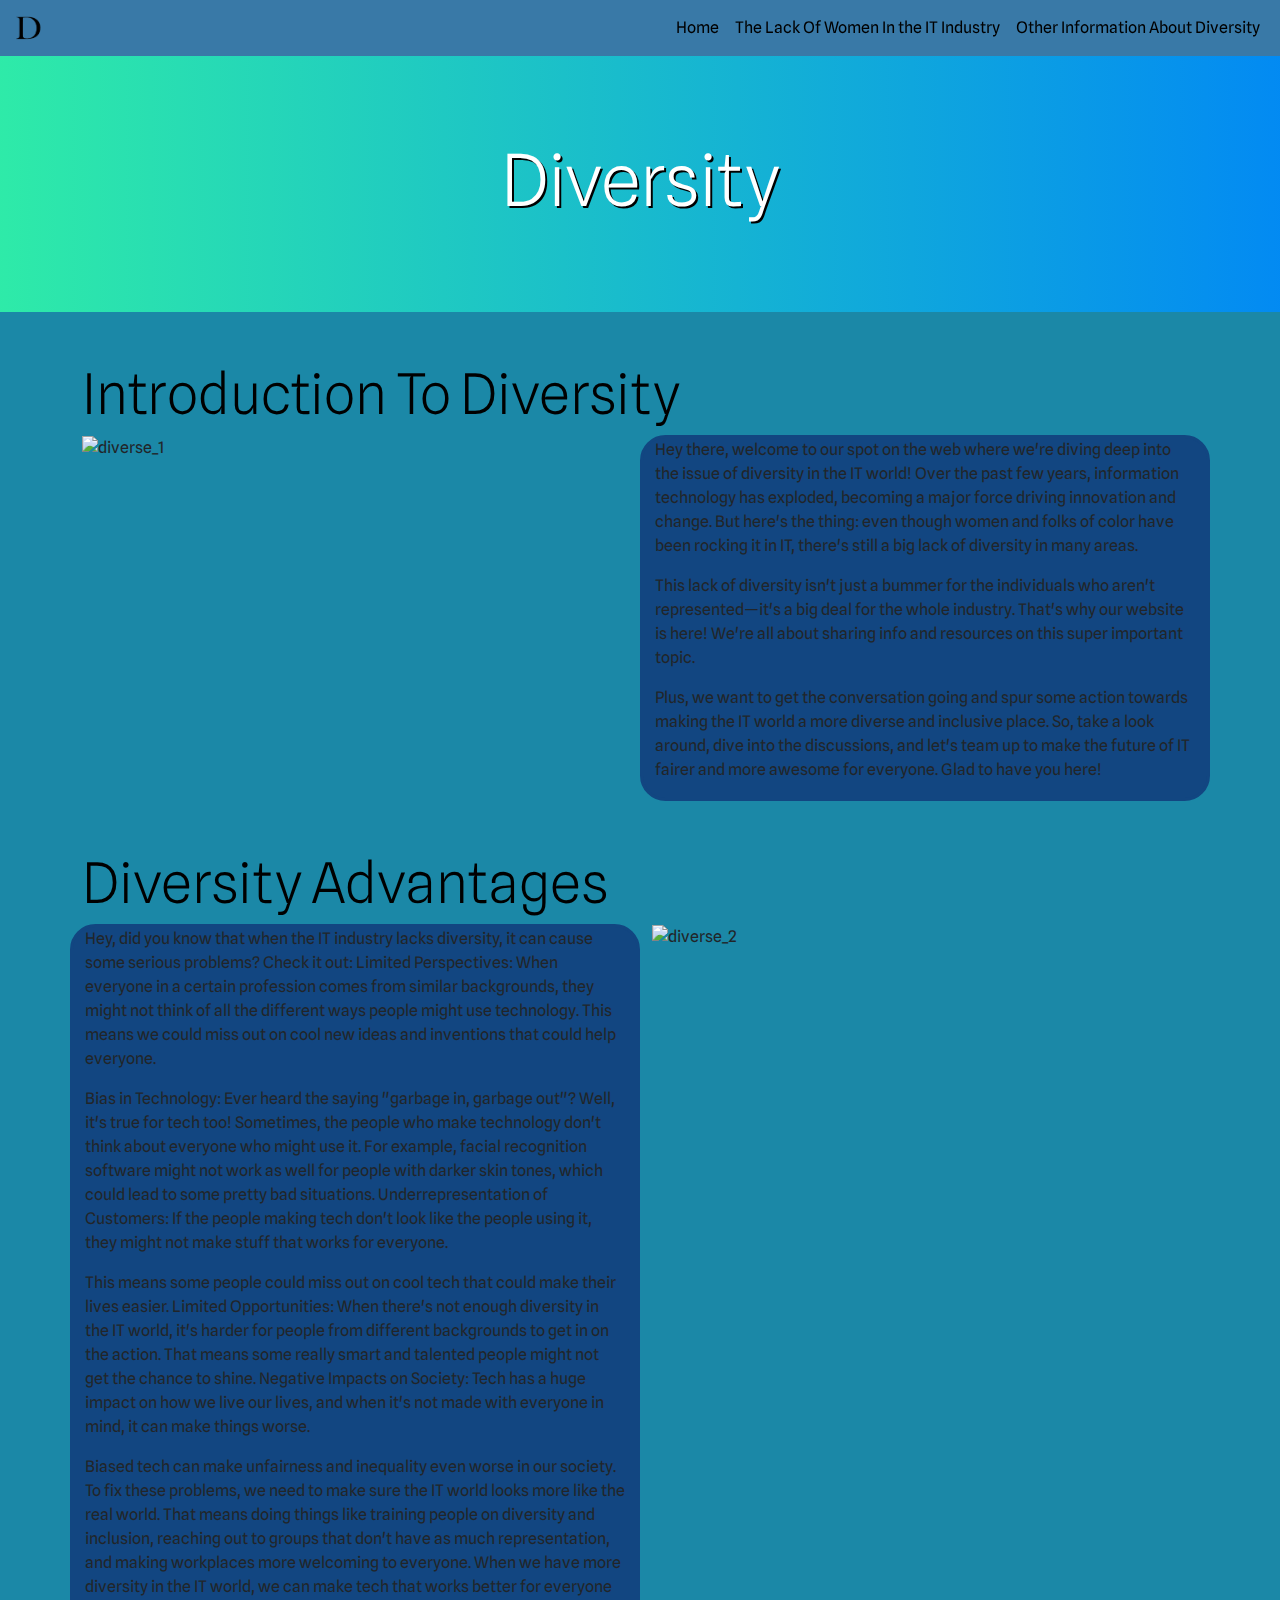
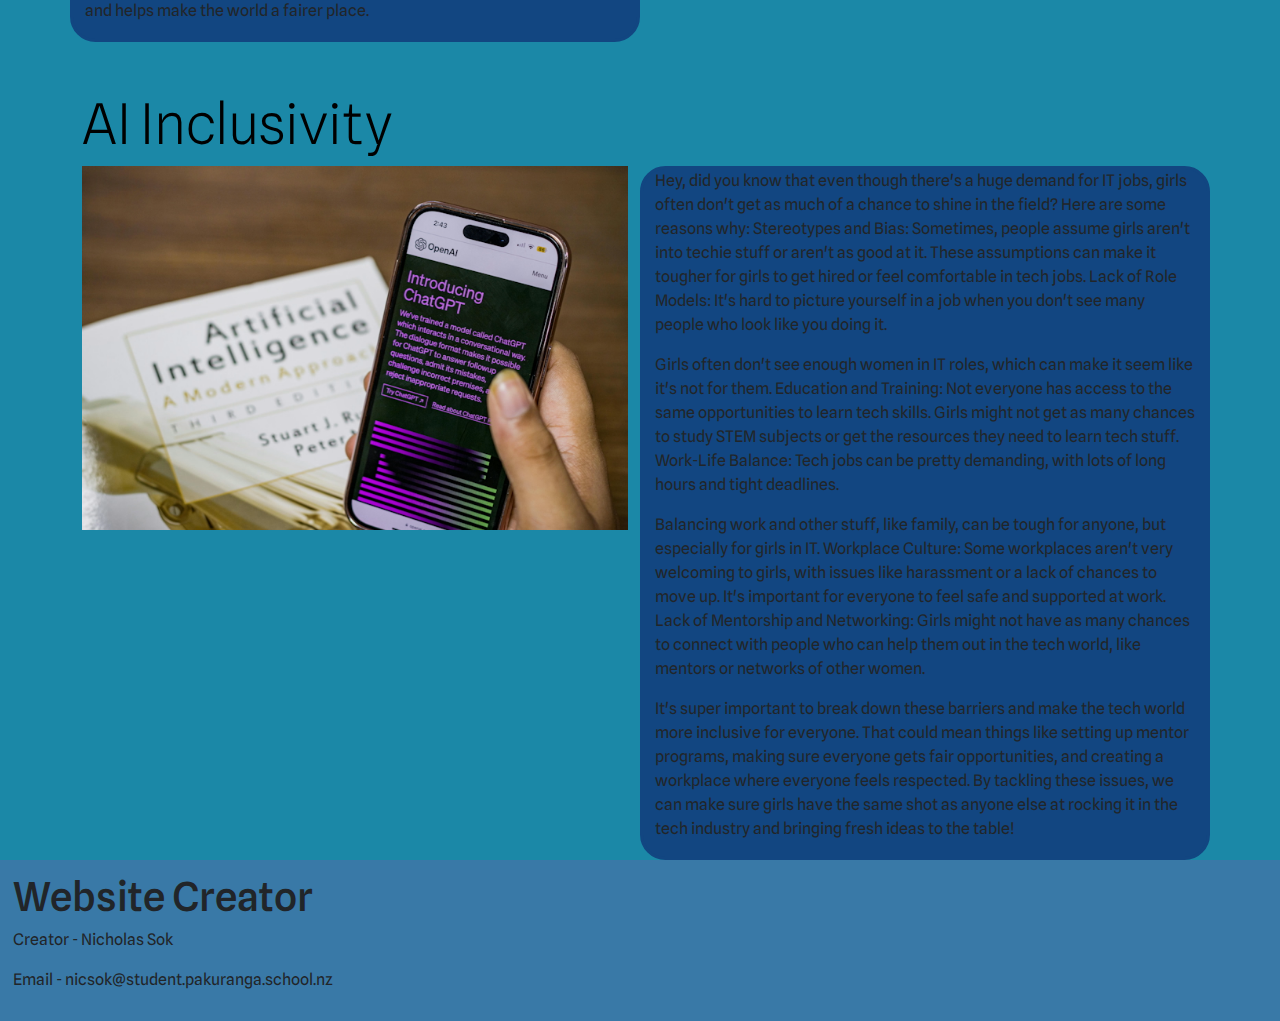
==== commit b0ce3474: "Commit 1 For Date:17/03/24" ====
--- a/index.html
+++ b/index.html
@@ -5,15 +5,18 @@
         <meta charset="UTF-8">
         <meta name="viewport" content="width=device-width, initial-scale=1.0"> 
         <link rel="stylesheet" href="https://cdnjs.cloudflare.com/ajax/libs/font-awesome/4.7.0/css/font-awesome.min.css">
+        <link rel="preconnect" href="https://fonts.googleapis.com">
+        <link rel="preconnect" href="https://fonts.gstatic.com" crossorigin>
+        <link href="https://fonts.googleapis.com/css2?family=Spline+Sans:wght@300..700&display=swap" rel="stylesheet">
         <link href="https://cdn.jsdelivr.net/npm/bootstrap@5.3.3/dist/css/bootstrap.min.css" rel="stylesheet">
         <script src="https://cdn.jsdelivr.net/npm/bootstrap@5.3.3/dist/js/bootstrap.bundle.min.js"></script>
         <link rel="stylesheet" href="Hover-master/css/hover-min.css">
         <link rel="stylesheet" href="stylesheet.css">
     </head>
     <body>
-        
+
         <!-- mobile navbar -->
-        <nav class="navbar bg-body-tertiary fixed-top d-sm-none">
+        <nav class="navbar fixed-top d-sm-none">
             <div class="container-fluid">
                 <img alt="Diversity Logo" src="Images/diversity_logo.png" class="img-fluid" width="32">
                 <button class="navbar-toggler ms-auto" type="button" data-bs-toggle="offcanvas" data-bs-target="#offcanvasNavbar" aria-controls="offcanvasNavbar">
@@ -42,43 +45,41 @@
         </nav>
 
         <!-- desktop navbar-->
-        <nav class="d-none d-sm-block">
-            <nav class="navbar navbar-expand-lg bg-body-tertiary">
-                <div class="container-fluid">
-                    <img alt="Diversity Logo" src="Images/diversity_logo.png" class="img-fluid" width="32">
-                    <button class="navbar-toggler" type="button" data-bs-toggle="collapse" data-bs-target="#navbarNav" aria-controls="navbarNav" aria-expanded="false" aria-label="Toggle navigation">
-                        <span class="navbar-toggler-icon"></span>
-                    </button>
-                    <div class="collapse navbar-collapse" id="navbarNav">
-                        <ul class="navbar-nav ms-auto">
-                            <!--page links-->
-                            <li class="nav-item">
-                                <a class="nav-link active hvr-sink" aria-current="page" href="index.html">Home</a>
-                            </li>
-                            <li class="nav-item">
-                                <a class="nav-link active hvr-sink" aria-current="page" href="page_2.html">The Lack Of Women In the IT Industry</a>
-                            </li>
-                            <li class="nav-item">
-                                <a class="nav-link active hvr-sink" aria-current="page" href="page_3.html">Other Information About Diversity</a>
-                            </li>
-                        </ul>
-                    </div>
+        <nav class="navbar navbar-expand-lg d-sm-block">
+            <div class="container-fluid">
+                <img alt="Diversity Logo" src="Images/diversity_logo.png" class="img-fluid" width="32">
+                <button class="navbar-toggler" type="button" data-bs-toggle="collapse" data-bs-target="#navbarNav" aria-controls="navbarNav" aria-expanded="false" aria-label="Toggle navigation">
+                    <span class="navbar-toggler-icon"></span>
+                </button>
+                <div class="collapse navbar-collapse" id="navbarNav">
+                    <ul class="navbar-nav ms-auto">
+                        <!--page links-->
+                        <li class="nav-item">
+                            <a class="nav-link active hvr-sink" aria-current="page" href="index.html">Home</a>
+                        </li>
+                        <li class="nav-item">
+                            <a class="nav-link active hvr-sink" aria-current="page" href="page_2.html">The Lack Of Women In the IT Industry</a>
+                        </li>
+                        <li class="nav-item">
+                            <a class="nav-link active hvr-sink" aria-current="page" href="page_3.html">Other Information About Diversity</a>
+                        </li>
+                    </ul>
                 </div>
-            </nav>
+            </div>
         </nav>
 
         <div class="main_text">
             <div class="main_title">
-                <h1 class="diversity">Diversity</h1>  
+                <h1 class="display-2">Diversity</h1>  
             </div>
             <div class="main_paragraphs">
                 <div class="container mt-5">
-                    <h2>Introduction To Diversity</h2>
+                    <h2 class="display-4">Introduction To Diversity</h2>
                     <div class="row d-flex align-item-center">
                         <div class="col-md-6">
                             <img src="Images/diversity_1.avif" alt="diverse_1" class="img-fluid">
                         </div>
-                        <div class="col-md-6">
+                        <div class="col-md-6 paragraphs">
                             <p>
                                 Hey there, welcome to our spot on the web where we're diving deep into the issue of diversity in the IT world! Over the past few years, 
                                 information technology has exploded, becoming a major force driving innovation and change. But here's the thing: 
@@ -95,9 +96,9 @@
                     </div>
                 </div>
                 <div class="container mt-5">
-                    <h2 >Diversity Advantages</h2>
+                    <h2 class="display-4">Diversity Advantages</h2>
                     <div class="row d-flex align-item-center">
-                        <div class="col-md-6">
+                        <div class="col-md-6 paragraphs">
                             <p>
                                 Hey, did you know that when the IT industry lacks diversity, it can cause some serious problems? Check it out:
                                 Limited Perspectives: When everyone in a certain profession comes from similar backgrounds, 
@@ -134,12 +135,12 @@
                     </div>
                 </div>
                 <div class="container mt-5">
-                    <h2 >AI Inclusivity</h2>
+                    <h2 class="display-4">AI Inclusivity</h2>
                     <div class="row d-flex align-item-center">
                         <div class="col-md-6">
                             <img src="Images/diversity_3.avif" alt="diverse_3" class="img-fluid"> 
                         </div>
-                        <div class="col-md-6">
+                        <div class="col-md-6 paragraphs">
                             <p>
                                 Hey, did you know that even though there's a huge demand for IT jobs, girls often don't get as much of a chance to shine in the field? Here are some reasons why:
                                 Stereotypes and Bias: Sometimes, people assume girls aren't into techie stuff or aren't as good at it. 
--- a/stylesheet.css
+++ b/stylesheet.css
@@ -8,22 +8,31 @@
     height: 20vw;
     width: 100%;
     font-size: 4vw;
-    background: hsla(272, 78%, 16%, 1);
-    background: linear-gradient(90deg, hsla(272, 78%, 16%, 1) 0%, hsla(17, 60%, 52%, 1) 100%);
+    background: linear-gradient(90deg, hsla(159, 82%, 55%, 1) 0%, hsla(206, 98%, 48%, 1) 100%);
 }
 
 body {
-    font-family: 'Times New Roman', Times, serif;
+    font-family: "Spline Sans", sans-serif;
     margin: 0;
     background-attachment: fixed;
 }
 
+.main_text {
+    background-color: rgb(27, 136, 167);
+}
+
 footer {
     padding: 1vw;
-    background-color: black;
+    background-color: rgb(57, 121, 167);
     width: 100%;
     height: auto;
-    color: white;
+}
+
+.paragraphs {
+    border: rgb(18, 70, 129);
+    border-style: solid;
+    border-radius: 2vw;
+    background-color: rgb(18, 70, 129);
 }
 
 h2 {
@@ -31,10 +40,19 @@
     color: black;
 }   
 
+.navbar {
+    background-color: rgb(57, 121, 167);
+}
+
+.navbar-text {
+    color: whites;
+}
+
 @media (width < 576px) {
     .main_title {
-        margin-top: 10vw;
         height: 30vw;
     }
 }
 
+
+
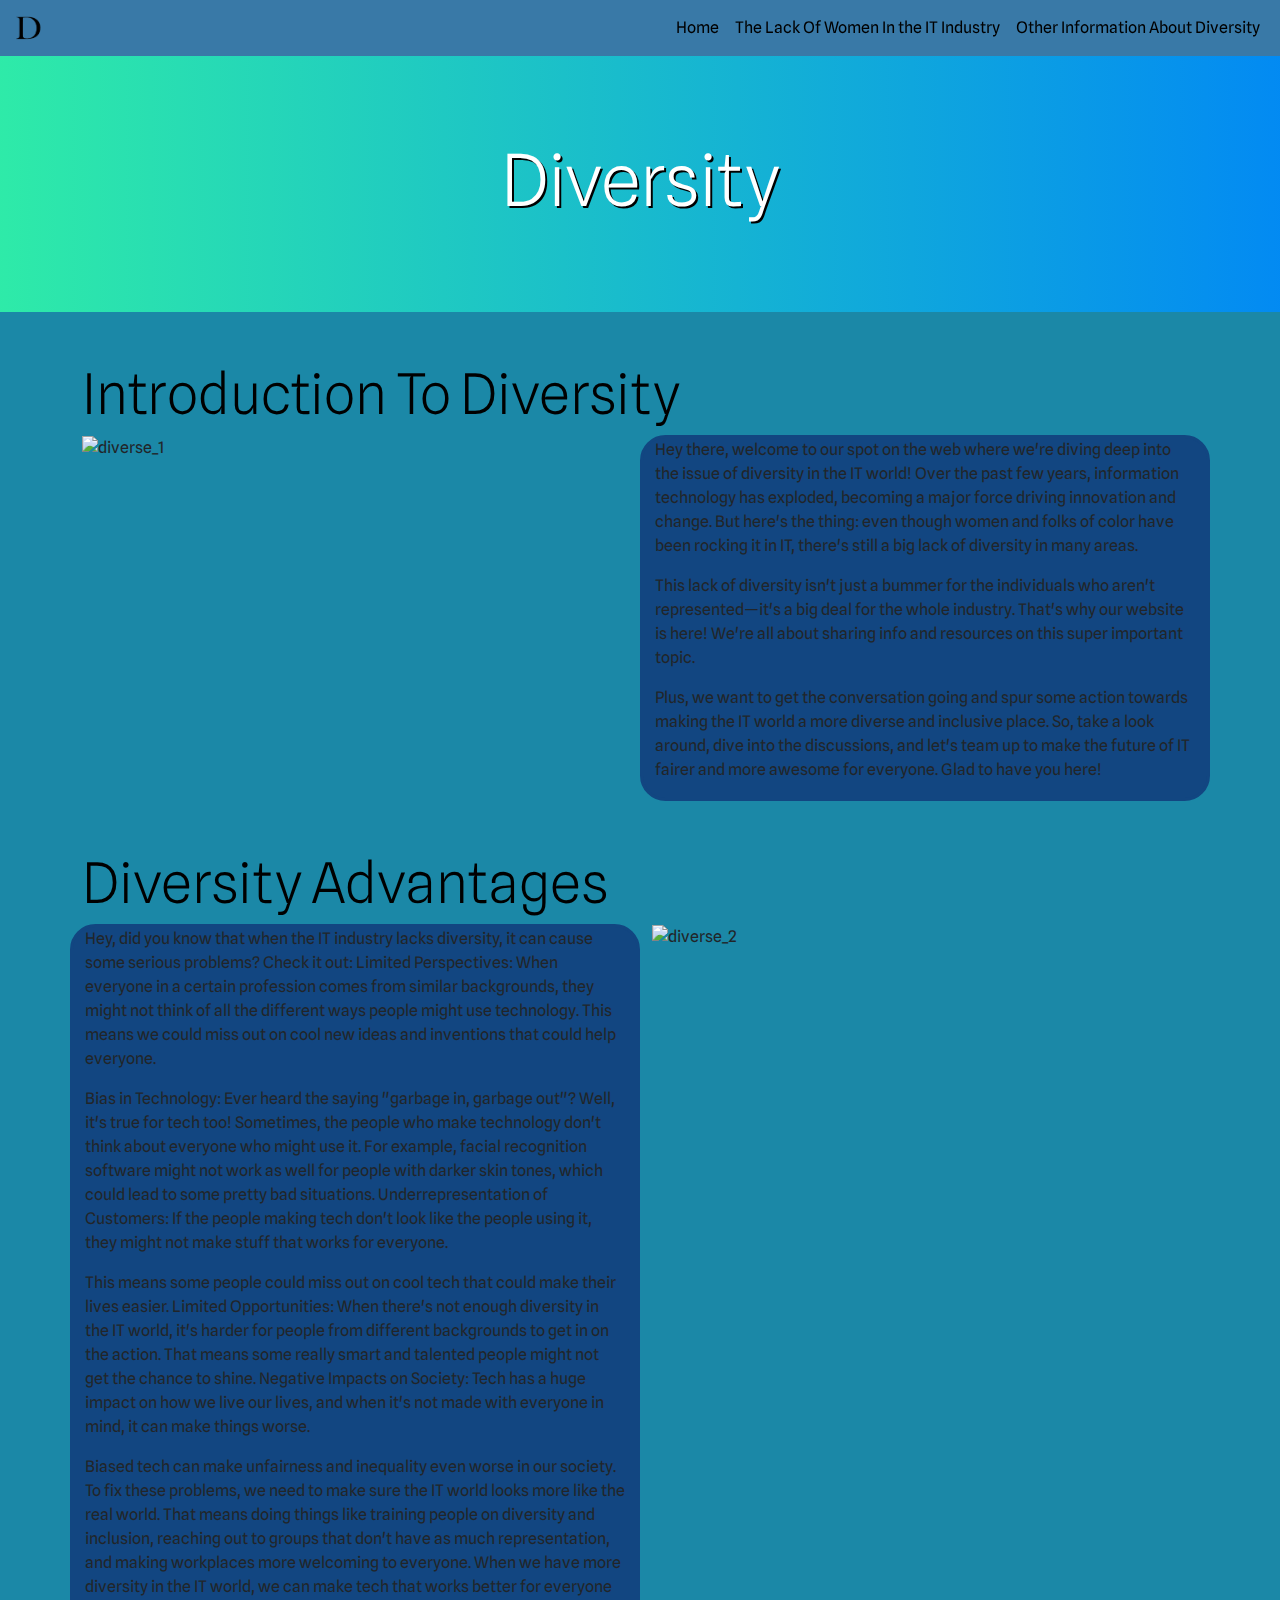
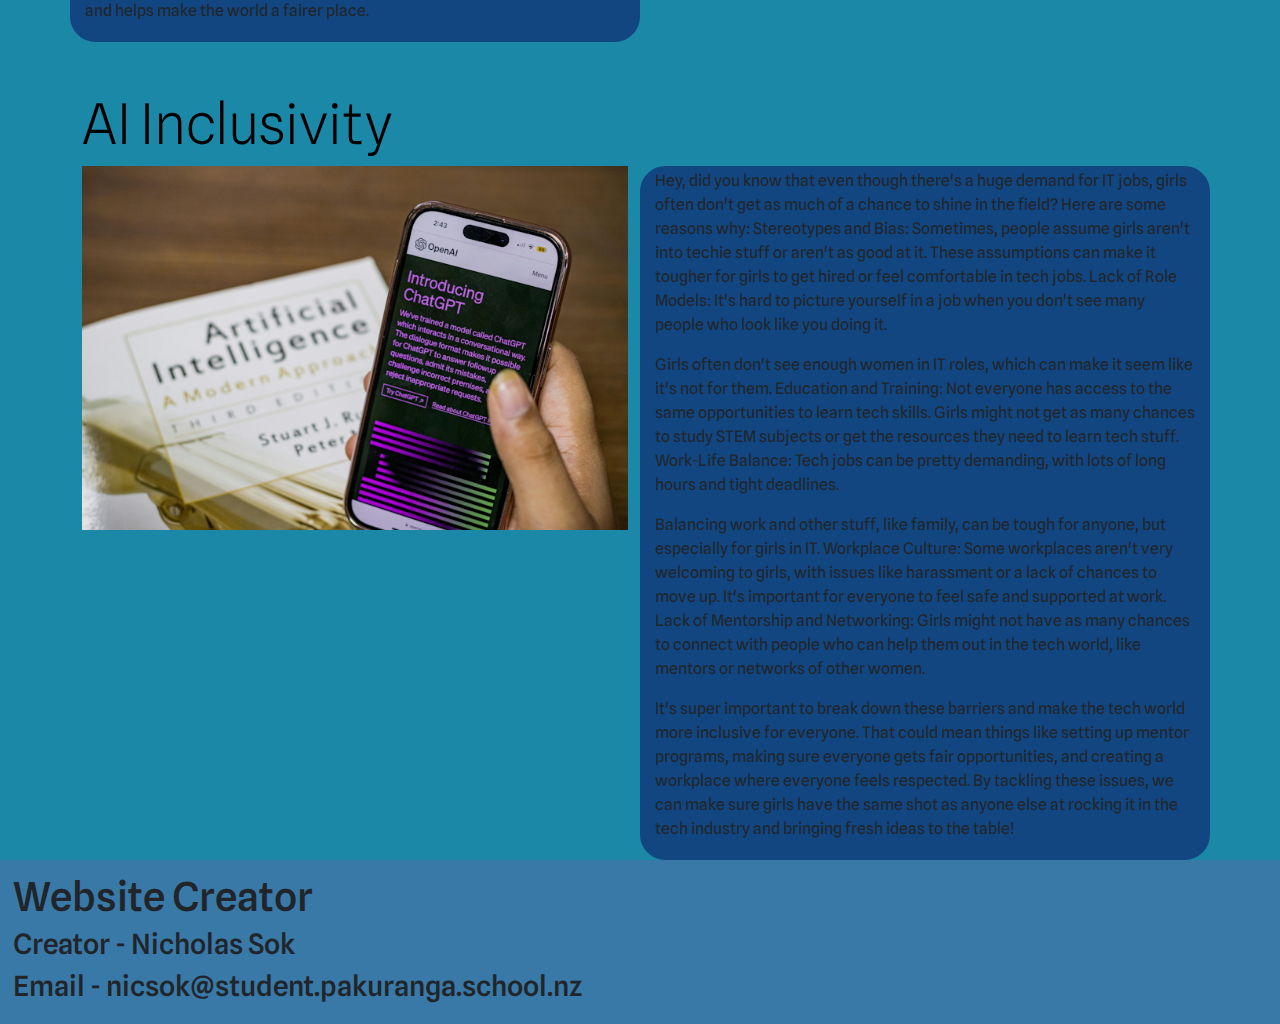
==== commit 5199125e: "Commit 2 For Date:17/03/24" ====
--- a/index.html
+++ b/index.html
@@ -18,6 +18,7 @@
         <!-- mobile navbar -->
         <nav class="navbar fixed-top d-sm-none">
             <div class="container-fluid">
+                <!-- navbar logo (top left side)-->
                 <img alt="Diversity Logo" src="Images/diversity_logo.png" class="img-fluid" width="32">
                 <button class="navbar-toggler ms-auto" type="button" data-bs-toggle="offcanvas" data-bs-target="#offcanvasNavbar" aria-controls="offcanvasNavbar">
                     <span class="navbar-toggler-icon"></span>
@@ -47,6 +48,7 @@
         <!-- desktop navbar-->
         <nav class="navbar navbar-expand-lg d-sm-block">
             <div class="container-fluid">
+                <!-- navbar logo (top left side)-->
                 <img alt="Diversity Logo" src="Images/diversity_logo.png" class="img-fluid" width="32">
                 <button class="navbar-toggler" type="button" data-bs-toggle="collapse" data-bs-target="#navbarNav" aria-controls="navbarNav" aria-expanded="false" aria-label="Toggle navigation">
                     <span class="navbar-toggler-icon"></span>
@@ -67,19 +69,23 @@
                 </div>
             </div>
         </nav>
-
+        <!-- main text -->
         <div class="main_text">
             <div class="main_title">
+                <!-- main title-->
                 <h1 class="display-2">Diversity</h1>  
             </div>
             <div class="main_paragraphs">
                 <div class="container mt-5">
+                    <!-- intro heading -->
                     <h2 class="display-4">Introduction To Diversity</h2>
                     <div class="row d-flex align-item-center">
                         <div class="col-md-6">
+                            <!-- intro image -->
                             <img src="Images/diversity_1.avif" alt="diverse_1" class="img-fluid">
                         </div>
                         <div class="col-md-6 paragraphs">
+                            <!--  intro paragraph -->
                             <p>
                                 Hey there, welcome to our spot on the web where we're diving deep into the issue of diversity in the IT world! Over the past few years, 
                                 information technology has exploded, becoming a major force driving innovation and change. But here's the thing: 
@@ -96,9 +102,11 @@
                     </div>
                 </div>
                 <div class="container mt-5">
+                    <!-- advantages heading -->
                     <h2 class="display-4">Diversity Advantages</h2>
                     <div class="row d-flex align-item-center">
                         <div class="col-md-6 paragraphs">
+                            <!-- advantages paragraphs -->
                             <p>
                                 Hey, did you know that when the IT industry lacks diversity, it can cause some serious problems? Check it out:
                                 Limited Perspectives: When everyone in a certain profession comes from similar backgrounds, 
@@ -130,17 +138,21 @@
                             </p>
                         </div> 
                         <div class="col-md-6">
+                            <!-- advantages image -->
                             <img src="Images/diversity_2.avif" alt="diverse_2" class="img-fluid">
                         </div>
                     </div>
                 </div>
                 <div class="container mt-5">
+                    <!-- inclusivity heading-->
                     <h2 class="display-4">AI Inclusivity</h2>
                     <div class="row d-flex align-item-center">
                         <div class="col-md-6">
+                            <!-- inclusivity image-->
                             <img src="Images/diversity_3.avif" alt="diverse_3" class="img-fluid"> 
                         </div>
                         <div class="col-md-6 paragraphs">
+                            <!-- inclusivity paragraphs -->
                             <p>
                                 Hey, did you know that even though there's a huge demand for IT jobs, girls often don't get as much of a chance to shine in the field? Here are some reasons why:
                                 Stereotypes and Bias: Sometimes, people assume girls aren't into techie stuff or aren't as good at it. 
@@ -172,9 +184,12 @@
             </div>
         </div>    
         <footer>
-            <h1>Website Creator</h1>
-            <p>Creator - Nicholas Sok</p>
-            <p>Email - nicsok@student.pakuranga.school.nz</p>
+            <!-- footer text -->
+            <div class="footer_text_1">
+                <h1>Website Creator</h1>
+                <h3>Creator - Nicholas Sok</h3>
+                <h3>Email - nicsok@student.pakuranga.school.nz</h3>
+            </div>
         </footer>
     </body>
 </html>--- a/stylesheet.css
+++ b/stylesheet.css
@@ -1,3 +1,4 @@
+/* main title css*/
 .main_title {
     text-shadow: 2px 2px black;
     display: flex;
@@ -10,44 +11,40 @@
     font-size: 4vw;
     background: linear-gradient(90deg, hsla(159, 82%, 55%, 1) 0%, hsla(206, 98%, 48%, 1) 100%);
 }
-
+/* text body css*/
 body {
     font-family: "Spline Sans", sans-serif;
     margin: 0;
     background-attachment: fixed;
 }
-
+/* main text css*/
 .main_text {
     background-color: rgb(27, 136, 167);
 }
-
+/* footer */
 footer {
     padding: 1vw;
     background-color: rgb(57, 121, 167);
     width: 100%;
     height: auto;
 }
-
+/* paragraphs background css*/
 .paragraphs {
     border: rgb(18, 70, 129);
     border-style: solid;
     border-radius: 2vw;
     background-color: rgb(18, 70, 129);
 }
-
+/* heading 2 css*/
 h2 {
     font-weight: bolder;
     color: black;
 }   
-
+/* navbar background color css*/
 .navbar {
     background-color: rgb(57, 121, 167);
 }
-
-.navbar-text {
-    color: whites;
-}
-
+/* mobile main title css*/
 @media (width < 576px) {
     .main_title {
         height: 30vw;
@@ -55,4 +52,3 @@
 }
 
 
-
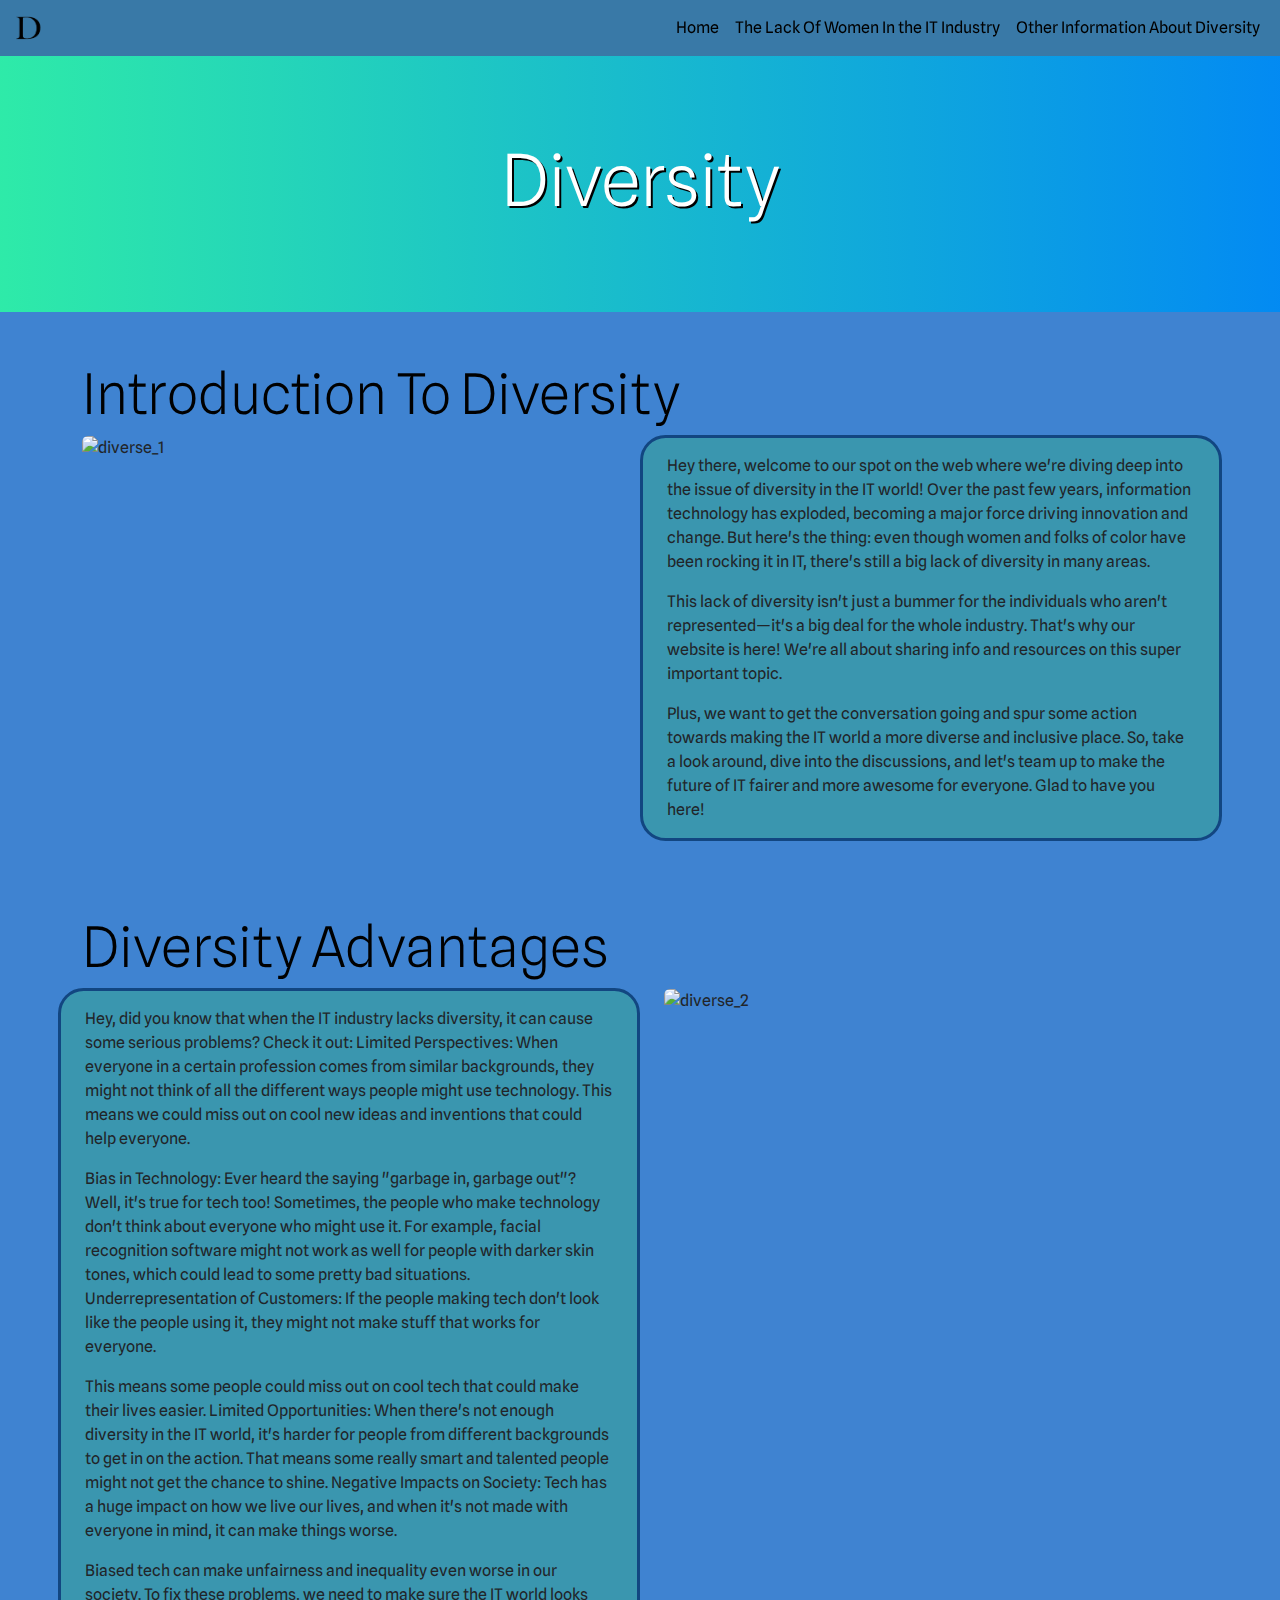
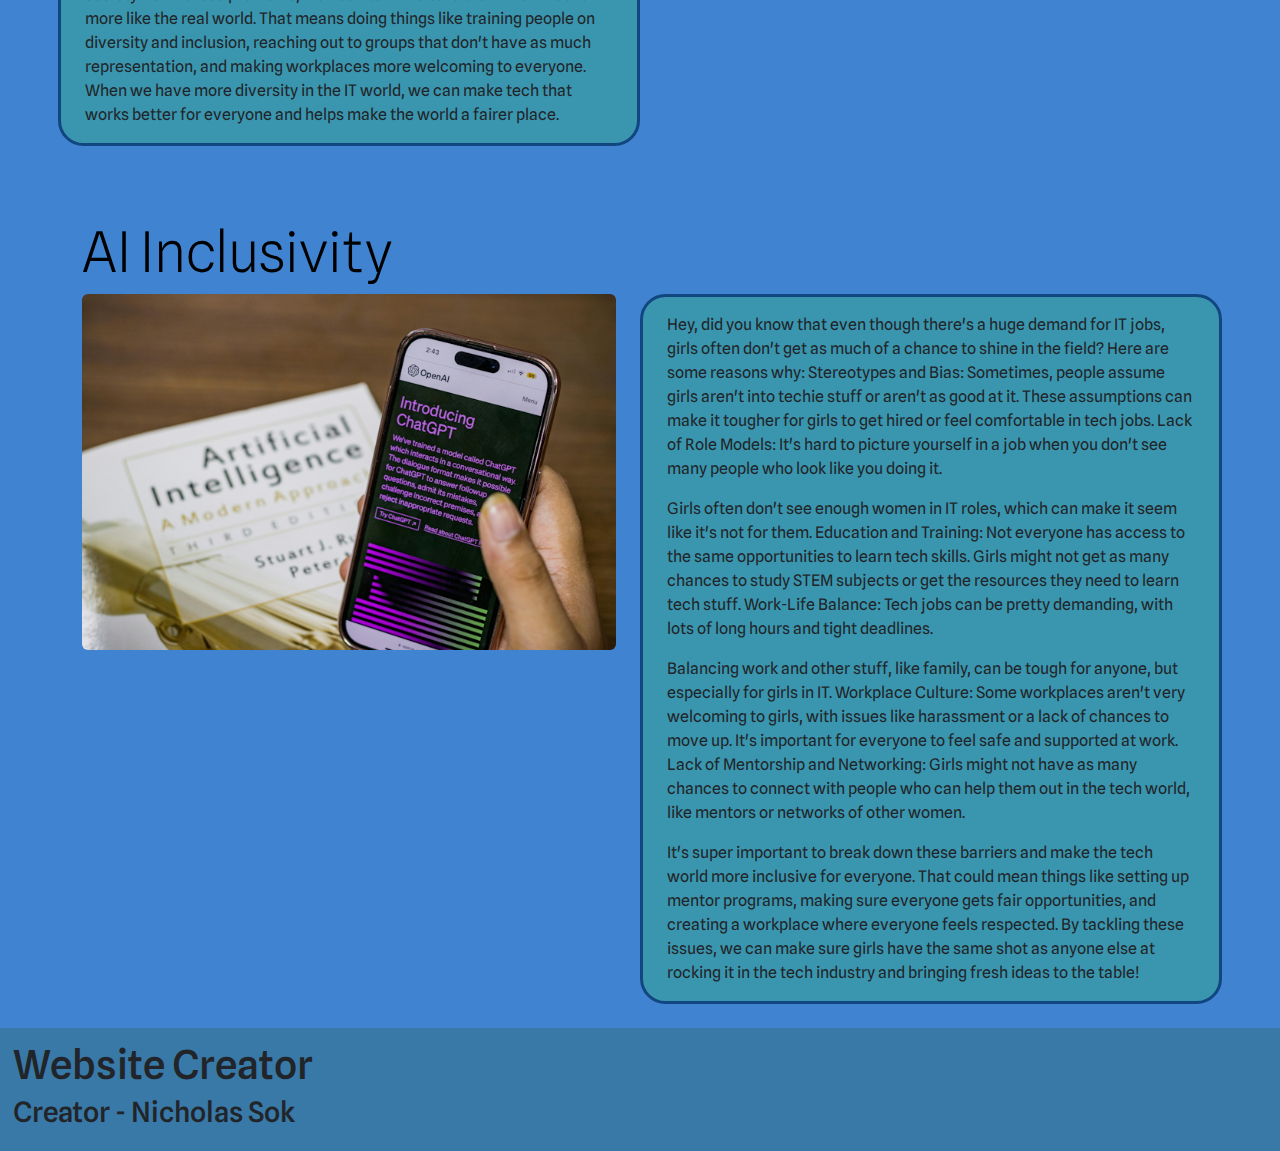
==== commit 0f9ca857: "Final version with fixes" ====
--- a/index.html
+++ b/index.html
@@ -70,7 +70,7 @@
             </div>
         </nav>
         <!-- main text -->
-        <div class="main_text">
+        <div class="main_text overflow-hidden">
             <div class="main_title">
                 <!-- main title-->
                 <h1 class="display-2">Diversity</h1>  
@@ -79,12 +79,12 @@
                 <div class="container mt-5">
                     <!-- intro heading -->
                     <h2 class="display-4">Introduction To Diversity</h2>
-                    <div class="row d-flex align-item-center">
-                        <div class="col-md-6">
+                    <div class="row gx-5 d-flex align-item-center">
+                        <div class="col-md-6 mb-4">
                             <!-- intro image -->
-                            <img src="Images/diversity_1.avif" alt="diverse_1" class="img-fluid">
+                            <img src="Images/diversity_1.avif" alt="diverse_1" class="img-fluid rounded">
                         </div>
-                        <div class="col-md-6 paragraphs">
+                        <div class="col-md-6 paragraphs mb-4">
                             <!--  intro paragraph -->
                             <p>
                                 Hey there, welcome to our spot on the web where we're diving deep into the issue of diversity in the IT world! Over the past few years, 
@@ -104,8 +104,8 @@
                 <div class="container mt-5">
                     <!-- advantages heading -->
                     <h2 class="display-4">Diversity Advantages</h2>
-                    <div class="row d-flex align-item-center">
-                        <div class="col-md-6 paragraphs">
+                    <div class="row gx-5 d-flex align-item-center">
+                        <div class="col-md-6 mb-4 paragraphs">
                             <!-- advantages paragraphs -->
                             <p>
                                 Hey, did you know that when the IT industry lacks diversity, it can cause some serious problems? Check it out:
@@ -137,21 +137,21 @@
                                 we can make tech that works better for everyone and helps make the world a fairer place.
                             </p>
                         </div> 
-                        <div class="col-md-6">
+                        <div class="col-md-6 mb-4">
                             <!-- advantages image -->
-                            <img src="Images/diversity_2.avif" alt="diverse_2" class="img-fluid">
+                            <img src="Images/diversity_2.avif" alt="diverse_2" class="img-fluid rounded">
                         </div>
                     </div>
                 </div>
                 <div class="container mt-5">
                     <!-- inclusivity heading-->
                     <h2 class="display-4">AI Inclusivity</h2>
-                    <div class="row d-flex align-item-center">
-                        <div class="col-md-6">
+                    <div class="row gx-5 d-flex align-item-center">
+                        <div class="col-md-6 mb-4">
                             <!-- inclusivity image-->
-                            <img src="Images/diversity_3.avif" alt="diverse_3" class="img-fluid"> 
+                            <img src="Images/diversity_3.avif" alt="diverse_3" class="img-fluid rounded"> 
                         </div>
-                        <div class="col-md-6 paragraphs">
+                        <div class="col-md-6 mb-4 paragraphs">
                             <!-- inclusivity paragraphs -->
                             <p>
                                 Hey, did you know that even though there's a huge demand for IT jobs, girls often don't get as much of a chance to shine in the field? Here are some reasons why:
@@ -188,7 +188,6 @@
             <div class="footer_text_1">
                 <h1>Website Creator</h1>
                 <h3>Creator - Nicholas Sok</h3>
-                <h3>Email - nicsok@student.pakuranga.school.nz</h3>
             </div>
         </footer>
     </body>
--- a/stylesheet.css
+++ b/stylesheet.css
@@ -1,3 +1,14 @@
+/* text body css*/
+body {
+    font-family: "Spline Sans", sans-serif;
+    margin: 0;
+    background-attachment: fixed;
+}
+/* navbar background color css*/
+.navbar {
+    background-color: rgb(57, 121, 167);
+    width: auto;
+}
 /* main title css*/
 .main_title {
     text-shadow: 2px 2px black;
@@ -7,48 +18,52 @@
     text-align: center;
     color: white;
     height: 20vw;
-    width: 100%;
     font-size: 4vw;
     background: linear-gradient(90deg, hsla(159, 82%, 55%, 1) 0%, hsla(206, 98%, 48%, 1) 100%);
 }
-/* text body css*/
-body {
-    font-family: "Spline Sans", sans-serif;
-    margin: 0;
-    background-attachment: fixed;
-}
 /* main text css*/
 .main_text {
-    background-color: rgb(27, 136, 167);
-}
-/* footer */
-footer {
-    padding: 1vw;
-    background-color: rgb(57, 121, 167);
-    width: 100%;
-    height: auto;
-}
-/* paragraphs background css*/
-.paragraphs {
-    border: rgb(18, 70, 129);
-    border-style: solid;
-    border-radius: 2vw;
-    background-color: rgb(18, 70, 129);
+    background-color: rgb(63, 131, 209);
 }
 /* heading 2 css*/
 h2 {
     font-weight: bolder;
     color: black;
 }   
-/* navbar background color css*/
-.navbar {
-    background-color: rgb(57, 121, 167);
+/* paragraphs background css*/
+.paragraphs {
+    border: rgb(18, 70, 129);
+    border-style: solid;
+    border-radius: 2vw;
+    background-color: rgb(58, 150, 175);
 }
-/* mobile main title css*/
-@media (width < 576px) {
+/* mobile main title and paragraphs css*/
+@media (width < 990px) {
+
     .main_title {
         height: 30vw;
     }
+
+    .paragraphs {
+        margin: 0;
+        border: rgb(18, 70, 129);
+        border-style: solid;
+        border-radius: 1vw;
+        background-color: rgb(58, 150, 175);
+    }
+
+}
+/* footer */
+footer {
+    padding: 1vw;
+    background-color: rgb(57, 121, 167);
+    height: auto;
+}
+
+/* paragraph tag */
+p {
+    margin-top: 1rem;
+    margin-bottom: 1rem;
 }
 
 
